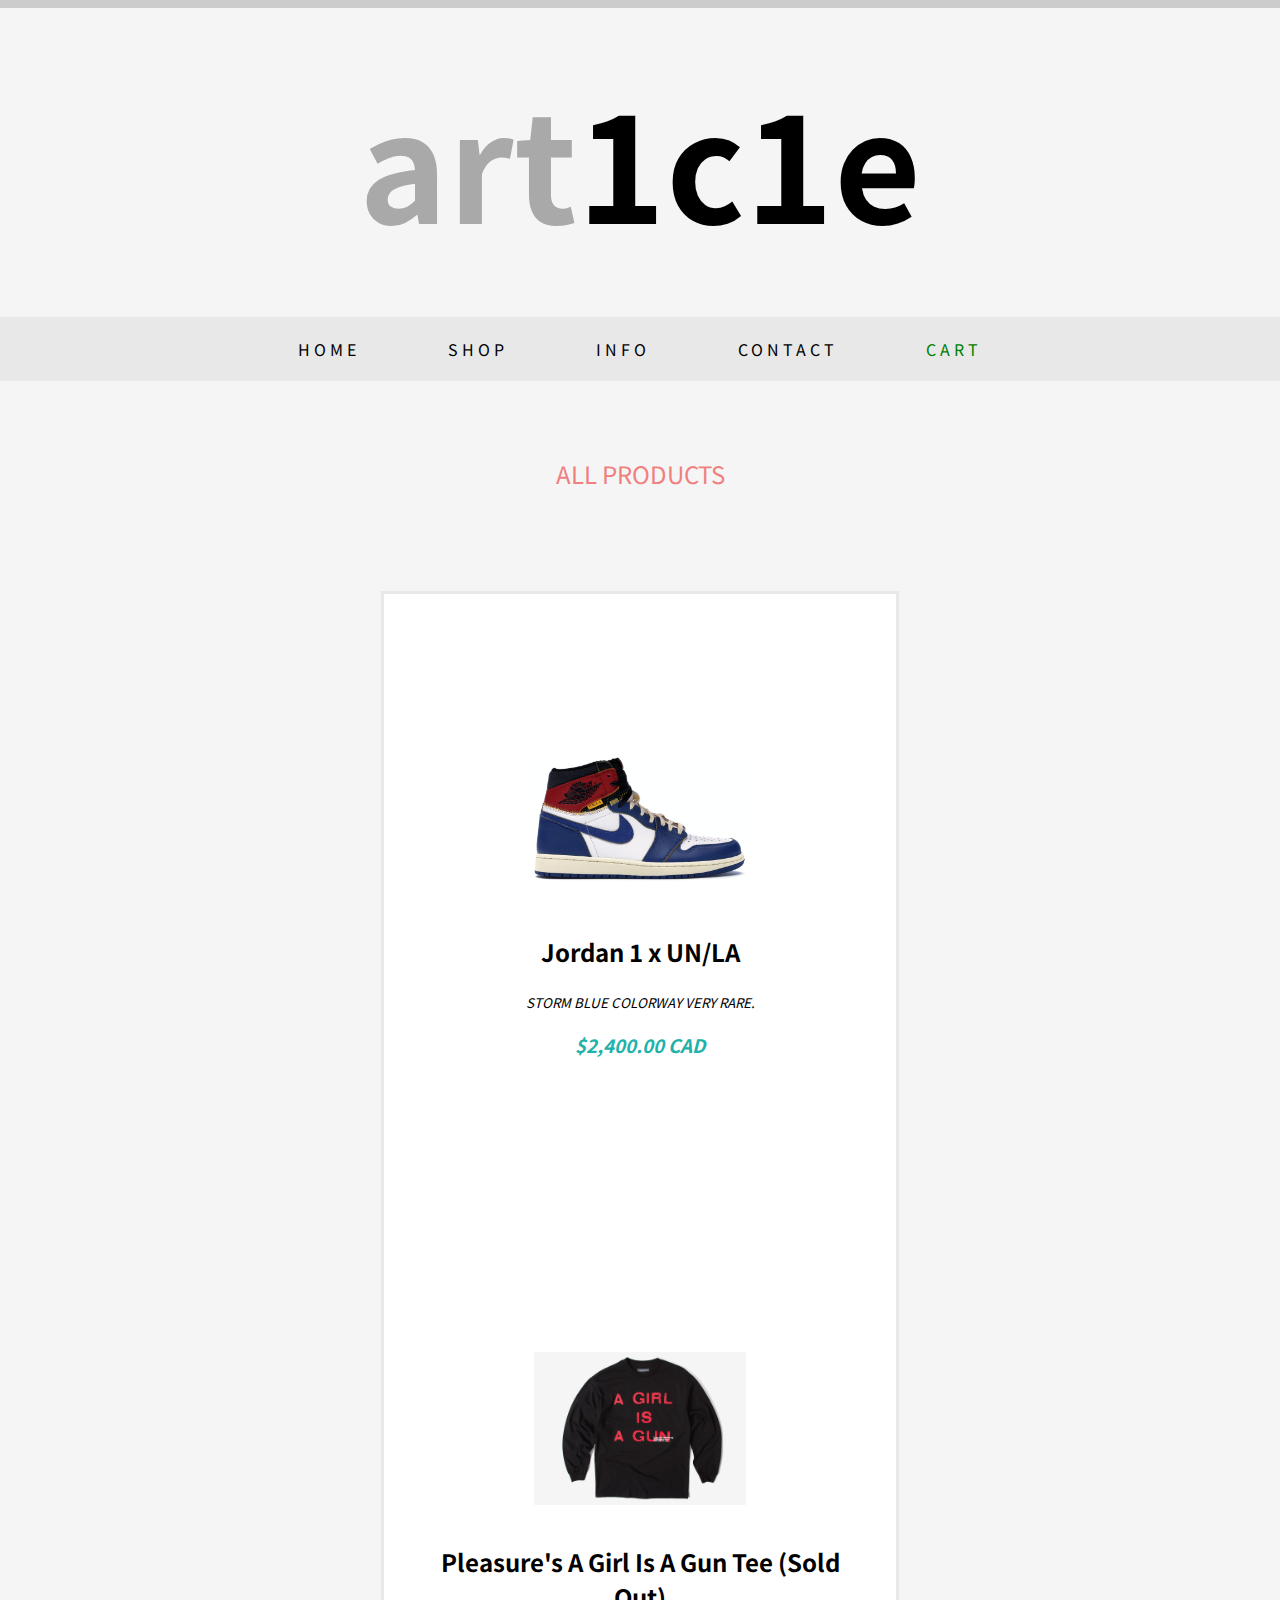
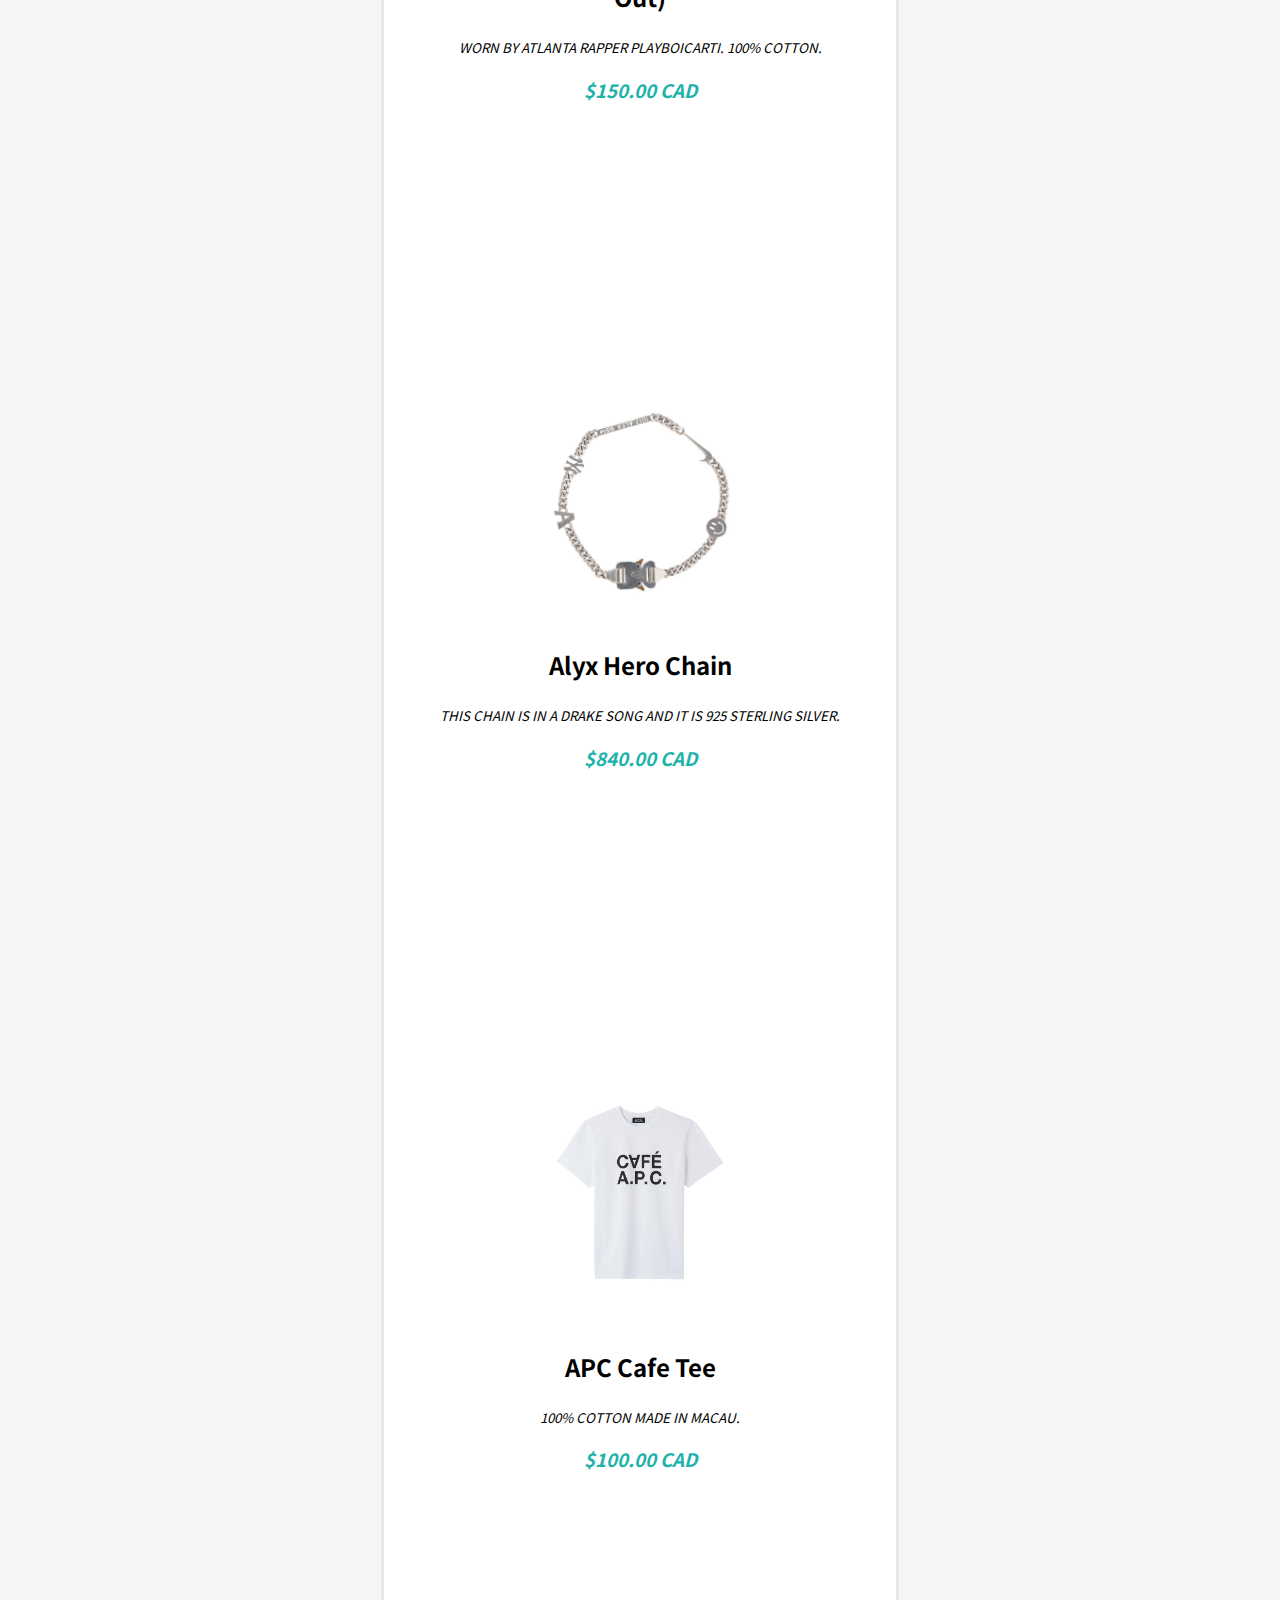
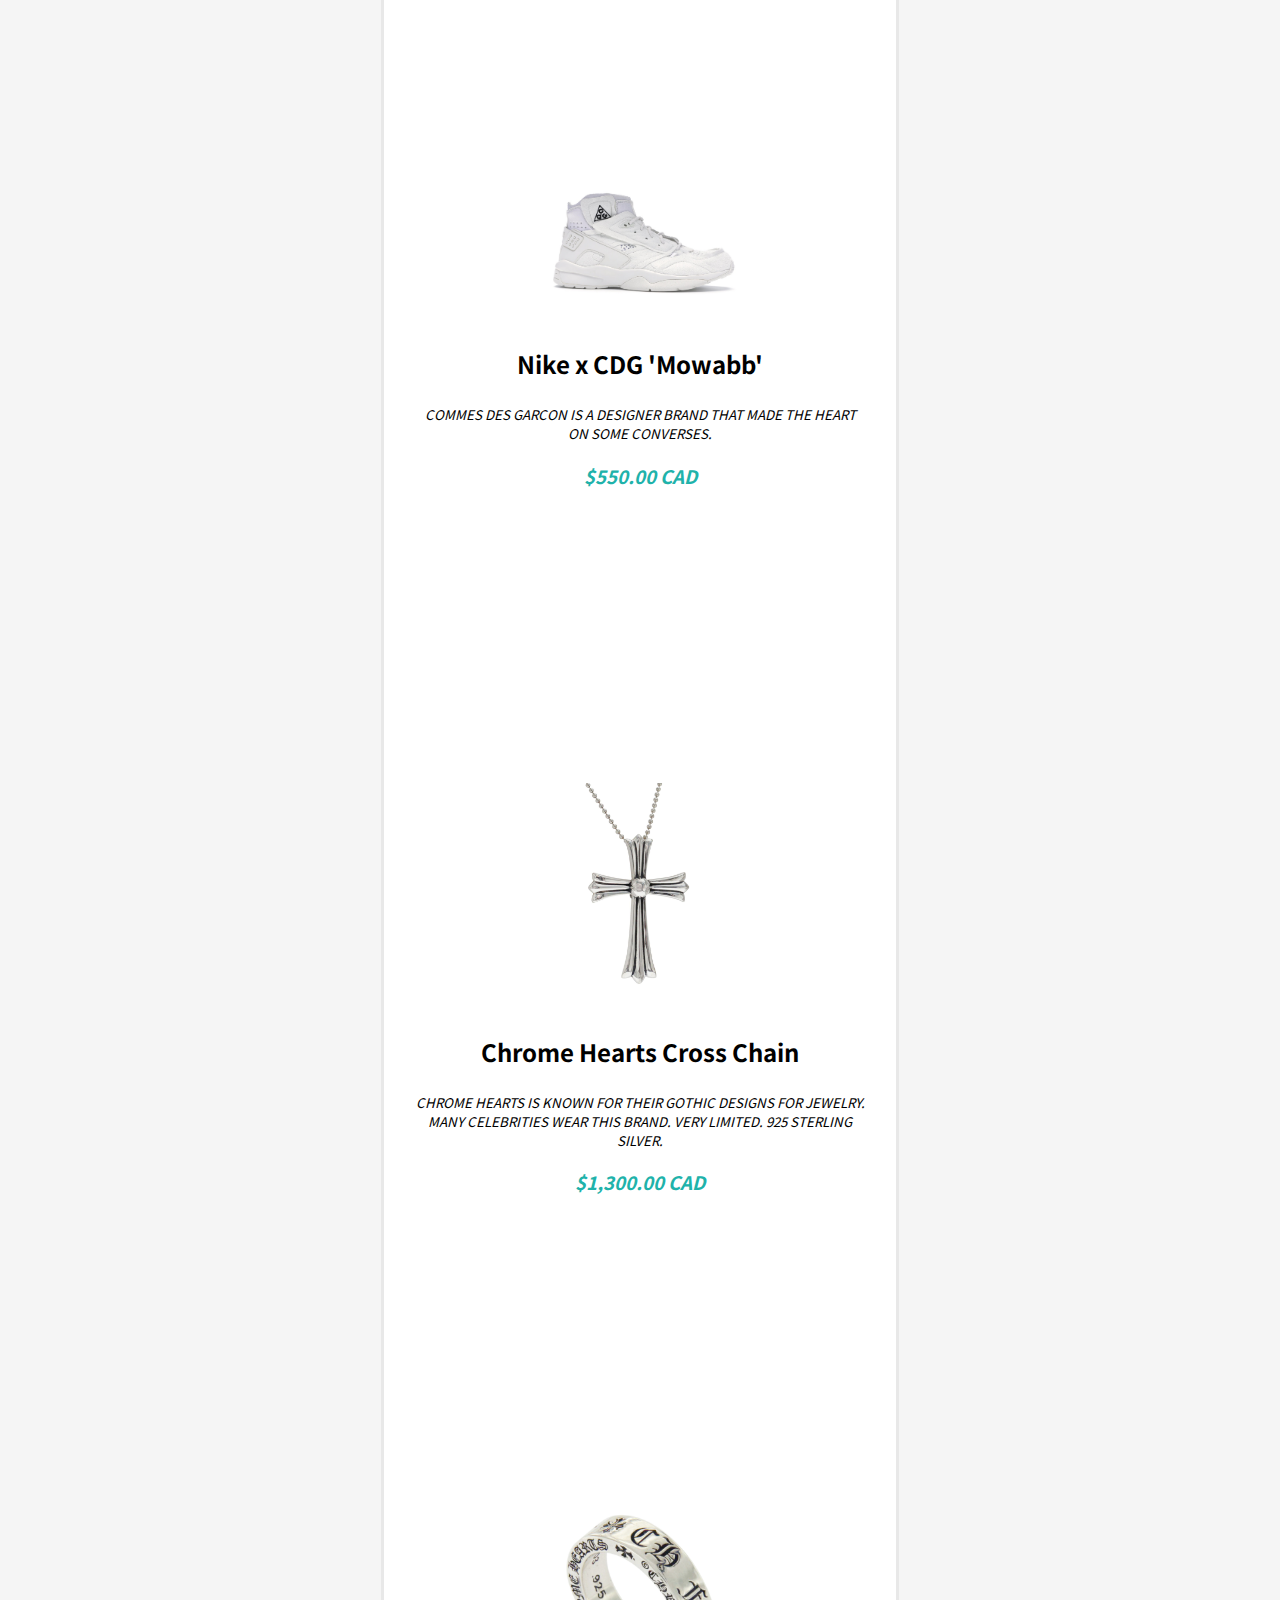
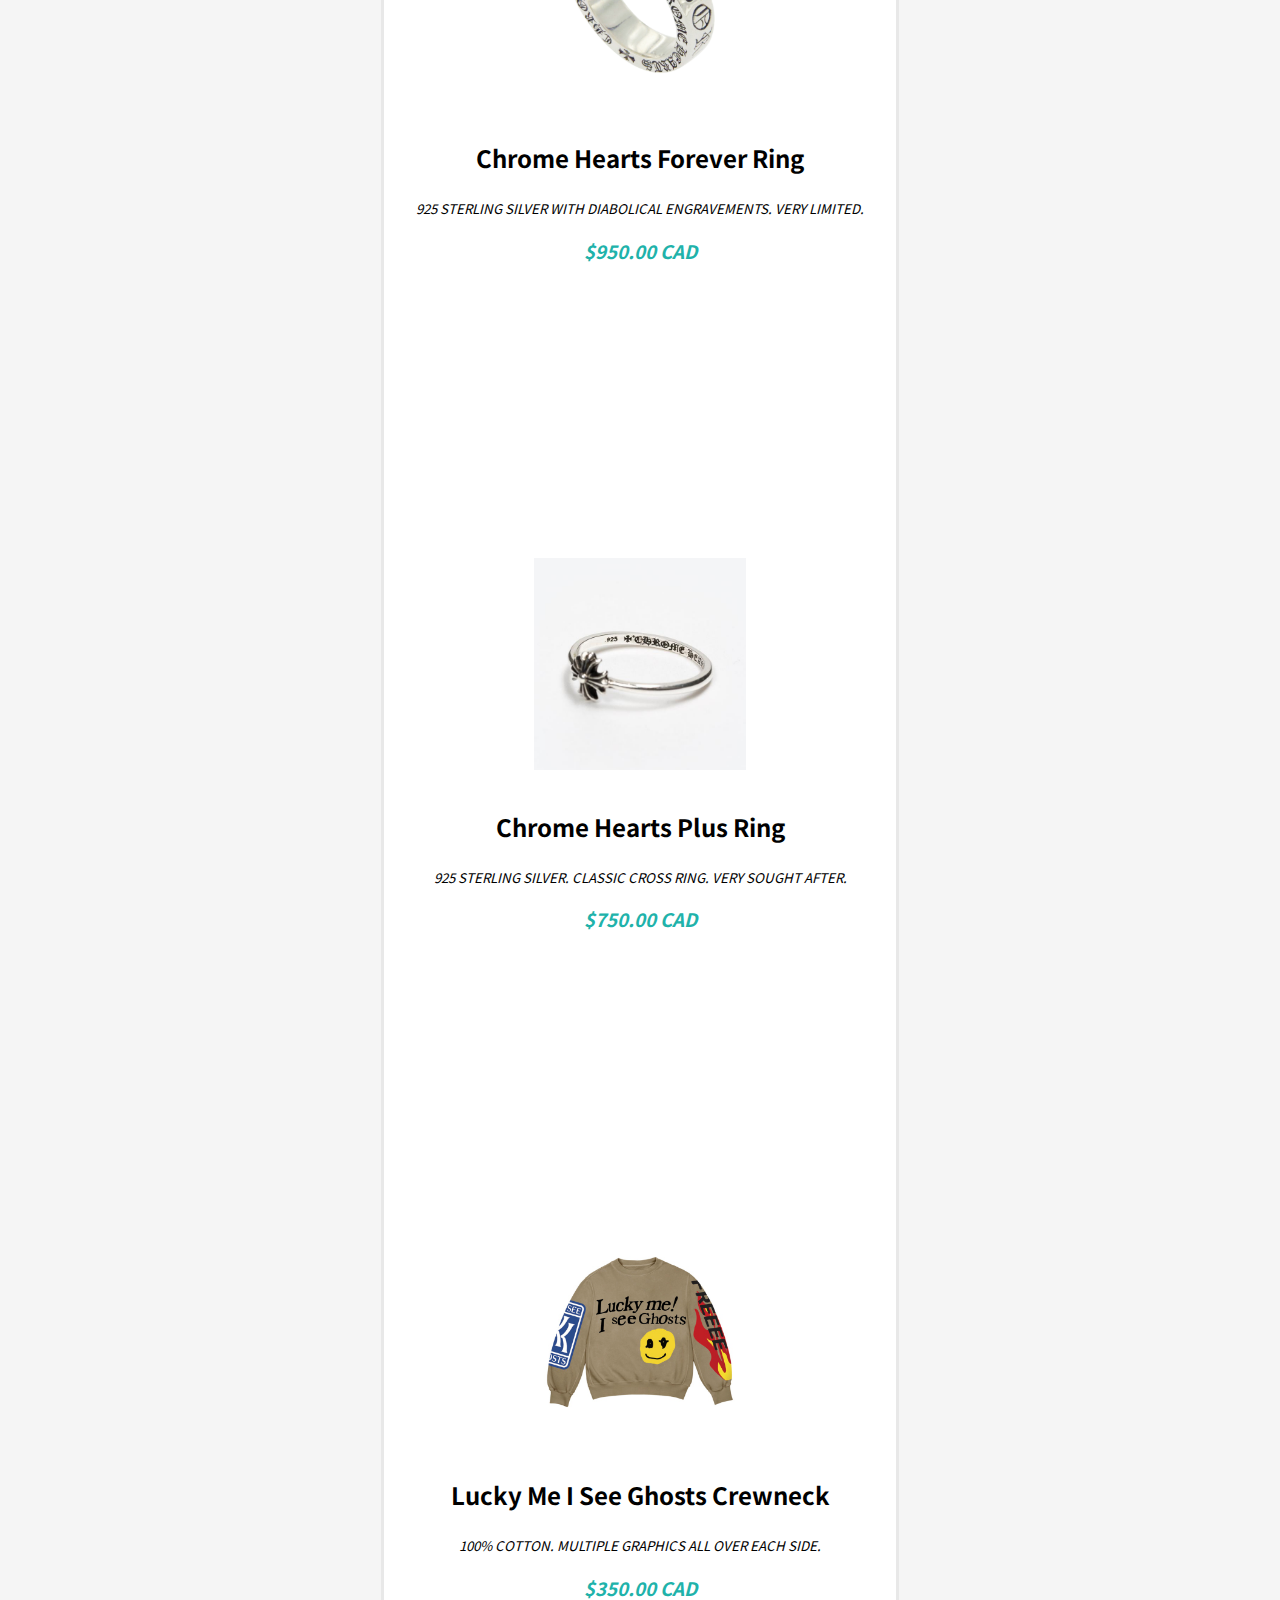
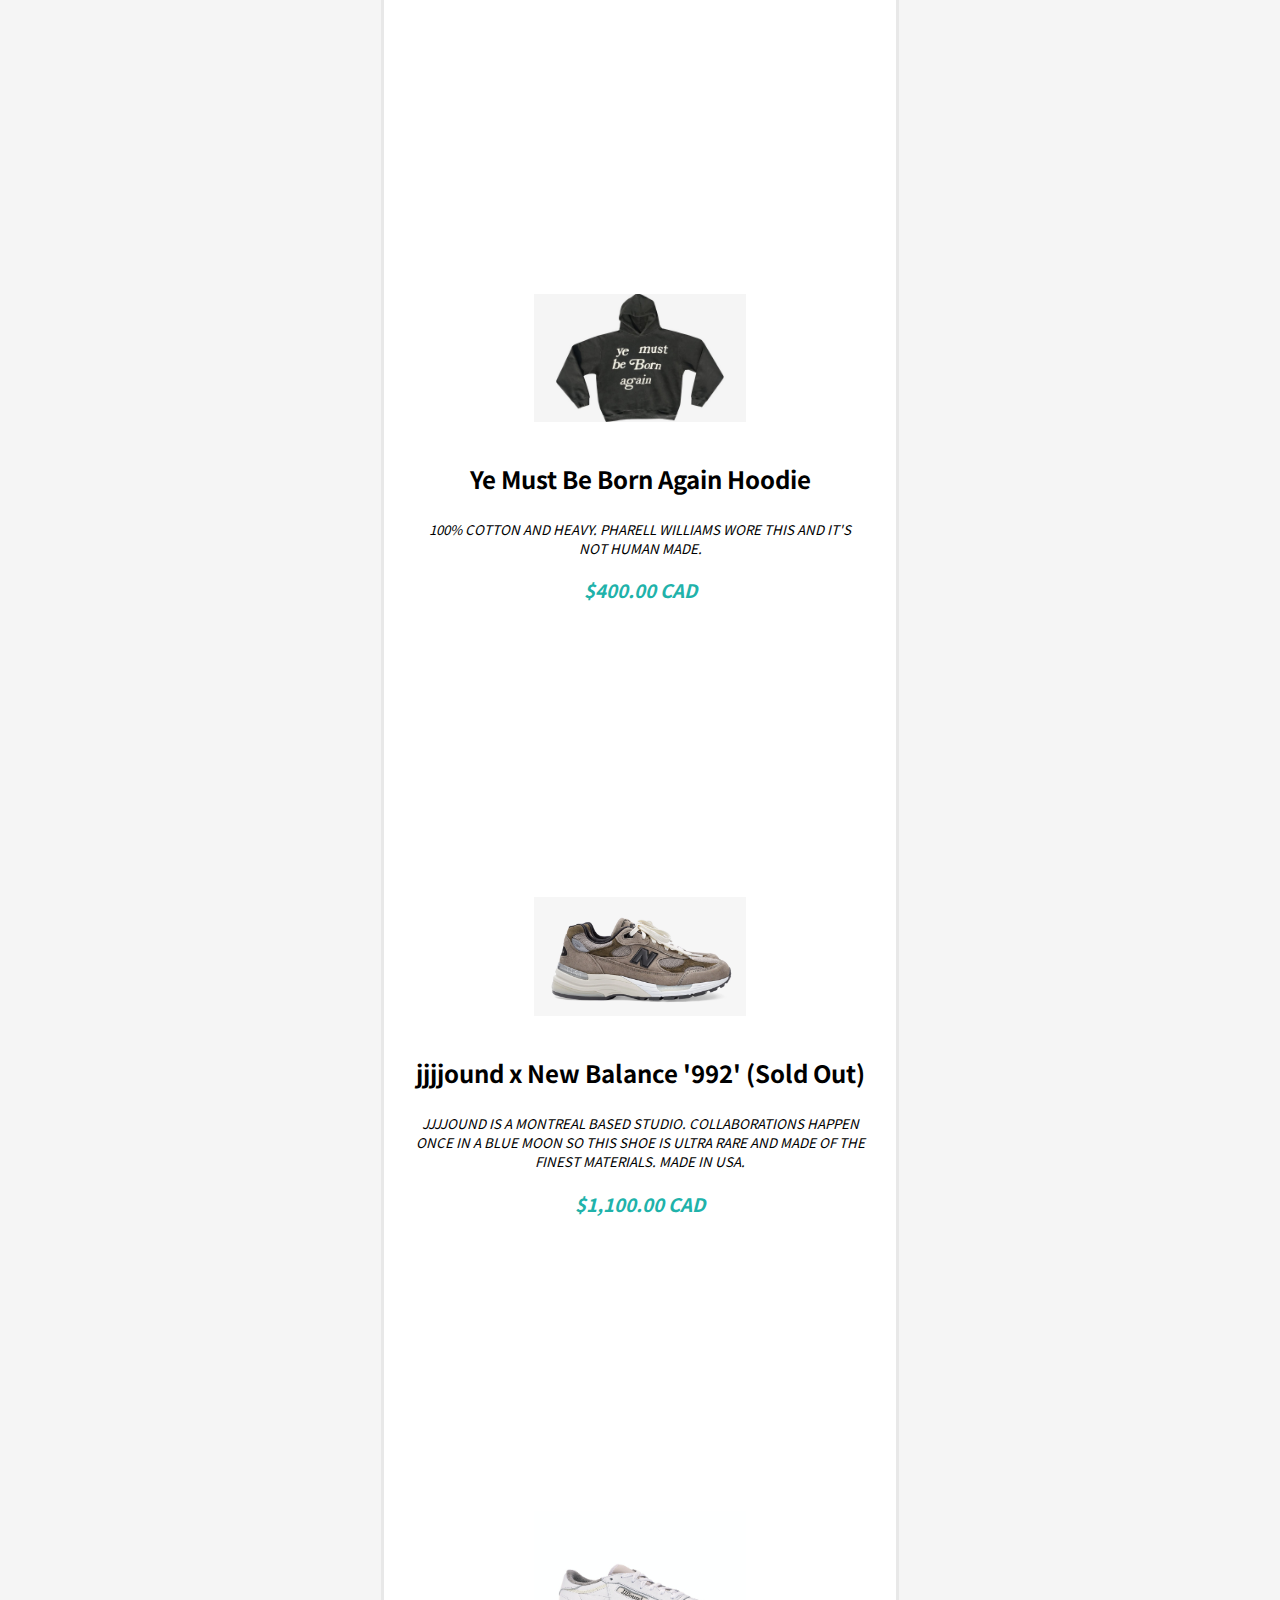
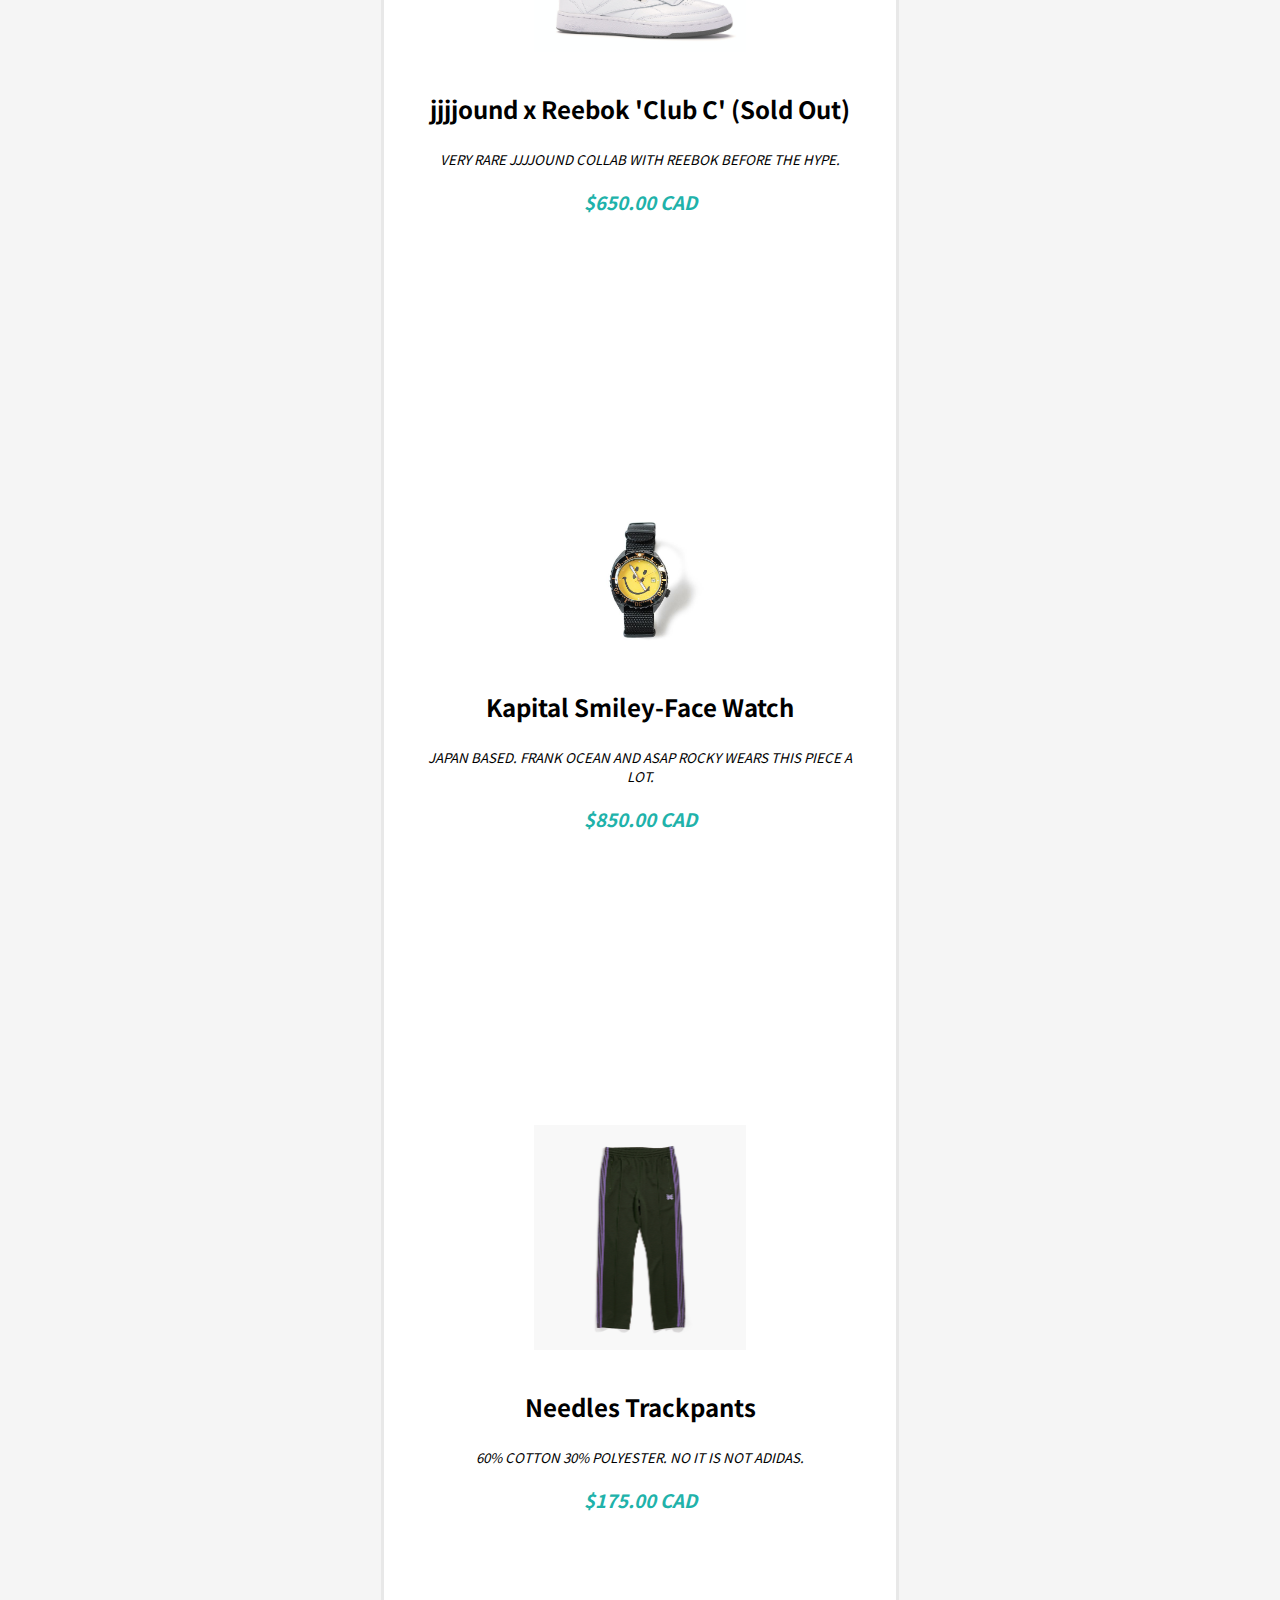
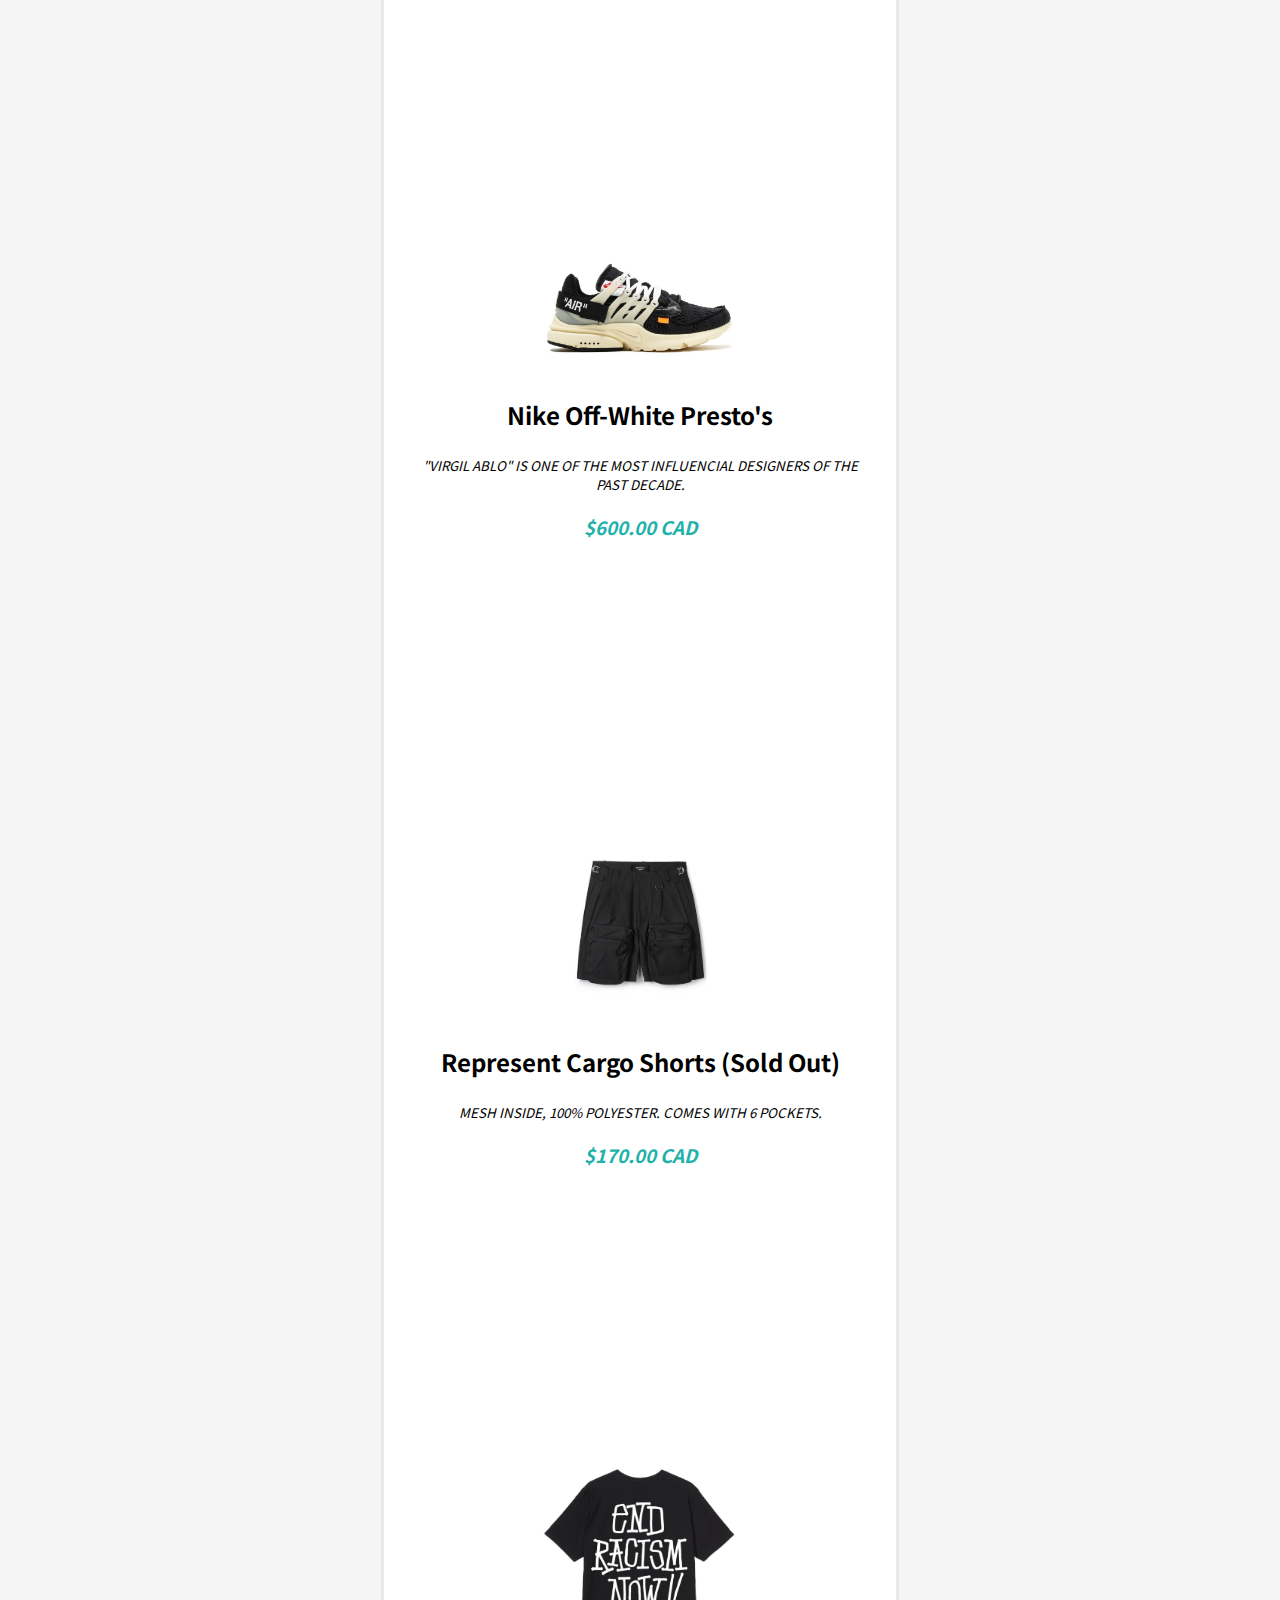
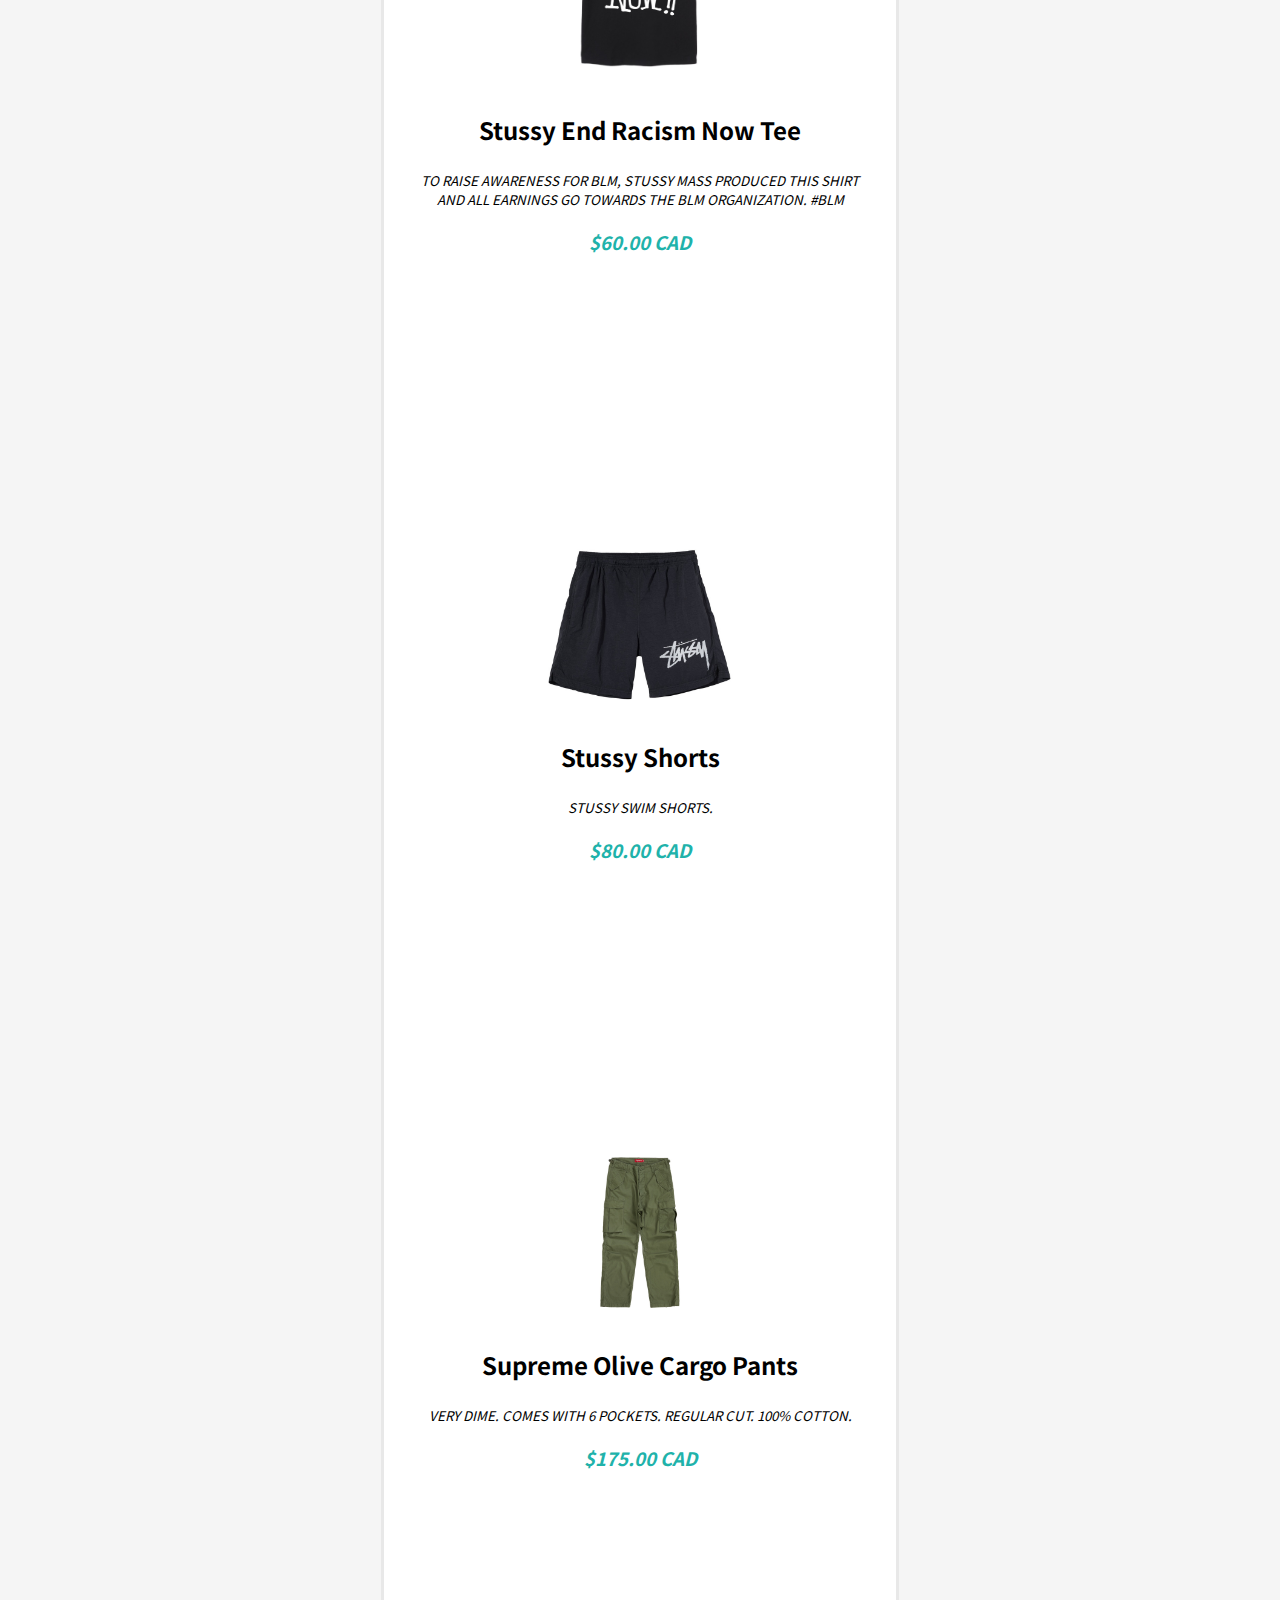
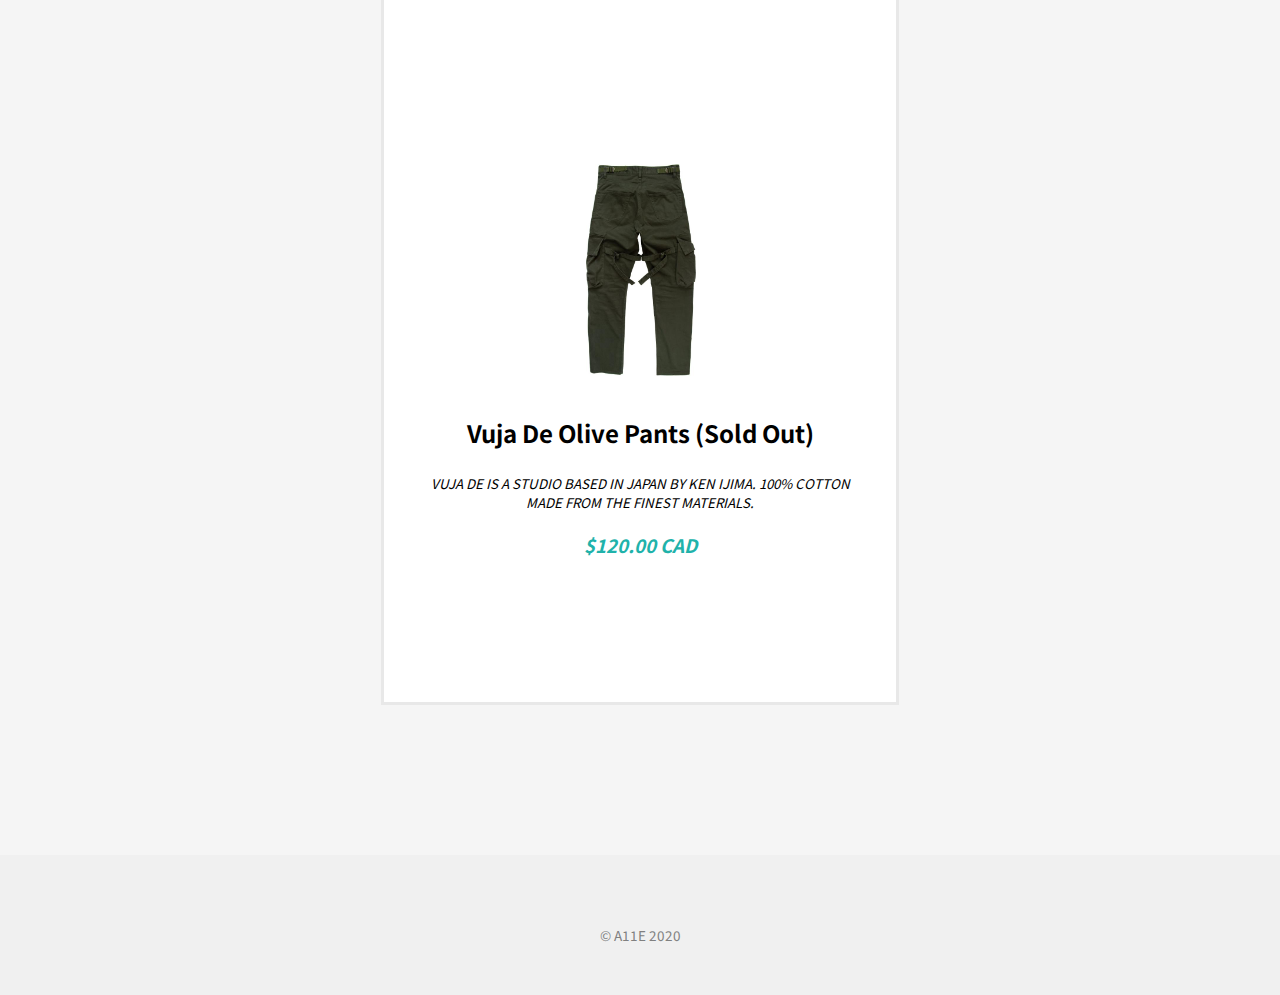
==== index.html @ 8775461d "Add files via upload" ====
<!DOCTYPE html>
<html>

<head>
  <meta charset="utf-8" />
  <link rel="stylesheet" href="css/style.css">
  <!-- custom font -->
  <script src="scripts/script.js"></script>
  <link href="https://fonts.googleapis.com/css2?family=Noto+Sans+JP:wght@300;400;700&display=swap" rel="stylesheet">
  <title>HOME</title>
</head>

<body>


  <div class="top-container">

    <a href="index.html">
      <h1><span style="color: darkgrey;">art</span>1c1e</h1>
    </a>
  </div>

  <div class="progress-container">
    <div class="progress-bar" id="myBar"></div>
  </div>
  </div>

  <nav class="navigation-bar">

    <a class="#main" href="index.html">HOME</a>
    <a href="#shop">SHOP</a>
    <a href="info.html">INFO</a>
    <a href="#contact">CONTACT</a>
    <a style="color: green;" href="#cart">CART</a>
  </nav>

  <div>
    <h2 style="color: lightcoral; padding-top: 75px; font-size: x-large;">ALL PRODUCTS</h2>
  </div>

  <div class="middle-container">
    <div class="middle-container-images">
      <img src="images/jordan1ula.jpg" alt="jordan1ula" style="width: 100%;">
    </div>
    <div class="paragraphs">
      <p style="font-weight: bolder;">Jordan 1 x UN/LA</p>
      <p style="font-style: italic; font-size: smaller;">STORM BLUE COLORWAY VERY RARE.</p>
      <h3>$2,400.00 CAD</h3>
    </div>

    <div class="middle-container-images">
      <img class="pleasures-img" src="images/agirlisagun.jpg" alt="pleasures" style="width: 100%;">
    </div>
    <div class="paragraphs">
      <p style="font-weight: bolder;">Pleasure's A Girl Is A Gun Tee (Sold Out)</p>
      <p style="font-style: italic; font-size: smaller;">WORN BY ATLANTA RAPPER PLAYBOICARTI. 100% COTTON.</p>
      <h3>$150.00 CAD</h3>
    </div>

    <div class="middle-container-images">
      <img src="images/alyxherochain.jpg" alt="alyx" style="width: 100%;">
    </div>
    <div class="paragraphs">
      <p style="font-weight: bolder;">Alyx Hero Chain</p>
      <p style="font-style: italic; font-size: smaller;">THIS CHAIN IS IN A DRAKE SONG AND IT IS 925 STERLING SILVER.
      </p>
      <h3>$840.00 CAD</h3>
    </div>

    <div class="middle-container-images">
      <img src="images/apc.jpg" alt="apc" style="width: 100%;">
    </div>
    <div class="paragraphs">
      <p style="font-weight: bolder;">APC Cafe Tee</p>
      <p style="font-style: italic; font-size: smaller;">100% COTTON MADE IN MACAU.</p>
      <h3>$100.00 CAD</h3>
    </div>

    <div class="middle-container-images">
      <img src="images/cdgmowabb.jpg" alt="cdgmowabb" style="width: 100%;">
    </div>
    <div class="paragraphs">
      <p style="font-weight: bolder;">Nike x CDG 'Mowabb'</p>
      <p style="font-style: italic; font-size: smaller;">COMMES DES GARCON IS A DESIGNER BRAND THAT MADE THE HEART ON
        SOME CONVERSES.</p>
      <h3>$550.00 CAD</h3>
    </div>

    <div class="middle-container-images">
      <img src="images/chcrossnecklace.jpg" alt="chcrossnecklace" style="width: 100%;">
    </div>
    <div class="paragraphs">
      <p style="font-weight: bolder;">Chrome Hearts Cross Chain</p>
      <p style="font-style: italic; font-size: smaller;">CHROME HEARTS IS KNOWN FOR THEIR GOTHIC DESIGNS FOR JEWELRY.
        MANY CELEBRITIES WEAR THIS BRAND. VERY LIMITED. 925 STERLING SILVER.</p>
      <h3>$1,300.00 CAD</h3>
    </div>

    <div class="middle-container-images">
      <img src="images/chforeverring.jfif" alt="chforeverring" style="width: 100%;">
    </div>
    <div class="paragraphs">
      <p style="font-weight: bolder;">Chrome Hearts Forever Ring</p>
      <p style="font-style: italic; font-size: smaller;">925 STERLING SILVER WITH DIABOLICAL ENGRAVEMENTS. VERY LIMITED.
      </p>
      <h3>$950.00 CAD</h3>
    </div>

    <div class="middle-container-images">
      <img src="images/chplusring.jpg" alt="chplusring" style="width: 100%;">
    </div>
    <div class="paragraphs">
      <p style="font-weight: bolder;">Chrome Hearts Plus Ring</p>
      <p style="font-style: italic; font-size: smaller;">925 STERLING SILVER. CLASSIC CROSS RING. VERY SOUGHT AFTER.</p>
      <h3>$750.00 CAD</h3>
    </div>

    <div class="middle-container-images">
      <img src="images/crewneck.jpg" alt="crewneck" style="width: 100%;">
    </div>
    <div class="paragraphs">
      <p style="font-weight: bolder;">Lucky Me I See Ghosts Crewneck</p>
      <p style="font-style: italic; font-size: smaller;">100% COTTON. MULTIPLE GRAPHICS ALL OVER EACH SIDE.</p>
      <h3>$350.00 CAD</h3>
    </div>

    <div class="middle-container-images">
      <img src="images/hoodie.jpg" alt="hoodie" style="width: 100%;">
    </div>
    <div class="paragraphs">
      <p style="font-weight: bolder;">Ye Must Be Born Again Hoodie</p>
      <p style="font-style: italic; font-size: smaller;">100% COTTON AND HEAVY. PHARELL WILLIAMS WORE THIS AND IT'S NOT
        HUMAN MADE.</p>
      <h3>$400.00 CAD</h3>
    </div>

    <div class="middle-container-images">
      <img src="images/jjjjoundnb.jpg" alt="jjjjoundnb" style="width: 100%;">
    </div>
    <div class="paragraphs">
      <p style="font-weight: bolder;">jjjjound x New Balance '992' (Sold Out)</p>
      <p style="font-style: italic; font-size: smaller;">JJJJOUND IS A MONTREAL BASED STUDIO. COLLABORATIONS HAPPEN ONCE
        IN A BLUE MOON SO THIS SHOE IS ULTRA RARE AND MADE OF THE FINEST MATERIALS. MADE IN USA.</p>
      <h3>$1,100.00 CAD</h3>
    </div>

    <div class="middle-container-images">
      <img src="images/jjjjoundreebok.jpg" alt="jjjjoundreebok" style="width: 100%;">
    </div>
    <div class="paragraphs">
      <p style="font-weight: bolder;">jjjjound x Reebok 'Club C' (Sold Out)</p>
      <p style="font-style: italic; font-size: smaller;">VERY RARE JJJJOUND COLLAB WITH REEBOK BEFORE THE HYPE.</p>
      <h3>$650.00 CAD</h3>
    </div>

    <div class="middle-container-images">
      <img src="images/kapitalwatch.jpg" alt="kapital" style="width: 100%;">
    </div>
    <div class="paragraphs">
      <p style="font-weight: bolder;">Kapital Smiley-Face Watch</p>
      <p style="font-style: italic; font-size: smaller;">JAPAN BASED. FRANK OCEAN AND ASAP ROCKY WEARS THIS PIECE A LOT.
      </p>
      <h3>$850.00 CAD</h3>
    </div>

    <div class="middle-container-images">
      <img src="images/needlespants.jpg" alt="needles" style="width: 100%;">
    </div>
    <div class="paragraphs">
      <p style="font-weight: bolder;">Needles Trackpants</p>
      <p style="font-style: italic; font-size: smaller;">60% COTTON 30% POLYESTER. NO IT IS NOT ADIDAS.</p>
      <h3>$175.00 CAD</h3>
    </div>

    <div class="middle-container-images">
      <img src="images/offwhitepresto.jpg" alt="offwhite" style="width: 100%;">
    </div>
    <div class="paragraphs">
      <p style="font-weight: bolder;">Nike Off-White Presto's</p>
      <p style="font-style: italic; font-size: smaller;">"VIRGIL ABLO" IS ONE OF THE MOST INFLUENCIAL DESIGNERS OF THE
        PAST DECADE.</p>
      <h3>$600.00 CAD</h3>
    </div>

    <div class="middle-container-images">
      <img src="images/representcargoshorts.jpg" alt="represent" style="width: 100%;">
    </div>
    <div class="paragraphs">
      <p style="font-weight: bolder;">Represent Cargo Shorts (Sold Out)</p>
      <p style="font-style: italic; font-size: smaller;">MESH INSIDE, 100% POLYESTER. COMES WITH 6 POCKETS.</p>
      <h3>$170.00 CAD</h3>
    </div>

    <div class="middle-container-images">
      <img src="images/stussyshirt.jpg" alt="stussyshirt" style="width: 100%;">
    </div>
    <div class="paragraphs">
      <p style="font-weight: bolder;">Stussy End Racism Now Tee</p>
      <p style="font-style: italic; font-size: smaller;">TO RAISE AWARENESS FOR BLM, STUSSY MASS PRODUCED THIS SHIRT AND
        ALL EARNINGS GO TOWARDS THE BLM ORGANIZATION. #BLM</p>
      <h3>$60.00 CAD</h3>
    </div>

    <div class="middle-container-images">
      <img src="images/stussyshorts.jpg" alt="stussyshorts" style="width: 100%;">
    </div>
    <div class="paragraphs">
      <p style="font-weight: bolder;">Stussy Shorts</p>
      <p style="font-style: italic; font-size: smaller;">STUSSY SWIM SHORTS.</p>
      <h3>$80.00 CAD</h3>
    </div>

    <div class="middle-container-images">
      <img src="images/supremecargopants.jpg" alt="supreme" style="width: 100%;">
    </div>
    <div class="paragraphs">
      <p style="font-weight: bolder;">Supreme Olive Cargo Pants</p>
      <p style="font-style: italic; font-size: smaller;">VERY DIME. COMES WITH 6 POCKETS. REGULAR CUT. 100% COTTON.</p>
      <h3>$175.00 CAD</h3>
    </div>

    <div class="middle-container-images">
      <img src="images/vujadepants.jpg" alt="vujade" style="width: 100%;">
    </div>
    <div class="paragraphs">
      <p style="font-weight: bolder;">Vuja De Olive Pants (Sold Out)</p>
      <p style="font-style: italic; font-size: smaller;">VUJA DE IS A STUDIO BASED IN JAPAN BY KEN IJIMA. 100% COTTON
        MADE FROM THE FINEST MATERIALS.</p>
      <h3>$120.00 CAD</h3>
    </div>

  </div>

  <div class="footer-container">
    <h2>© A11E 2020</h2>
  </div>




  <!--
      Introduction
      ------------

      You are asked to create an online store in HTML, CSS, and JavaScript.
      Please implement a store with all of the following requirements.

      You may remove this comment and place all your HTML in this file.

      Requirements:

      1. Include a header across the top with your store's name, a logo,
      and use a different background colour, web font, etc. Your header should
      include info about what the store is, what it sells, etc.  Use some images
      to try and draw the user in. NOTE: place all your site's images in the
      `src/images/` directory.

      2. Below the header, a multi-column layout of items you can purchase in the
      store.  You must have at least 10 items in your store, and at least 2
      categories of items. For example, if you are selling clothing, you might
      have categories for Men, Women, and Children, and each category would have
      its own set of items.  Each item should include:
      
        - a picture of the item
        - the item's name or title
        - a complete description of the item
        - a category (i.e., each item must belong to one or more categories)
        - a price in Canadian Dollars
      
      Each item should be its own "card" (i.e., some kind of box around each item
      separating one from the next, with suitable whitespace between).

      3. A category menu or "sidebar" (left, right, or top depending on your design)
      showing the different categories of items in your store.  If a
      user clicks on one of the categories, use CSS and JavaScript to hide all
      other items in the store (i.e., only show items for the chosen category).
      Make sure you include a way to return to seeing all categories, and make it
      obvious to the user that they are only seeing a partial list of items when
      you filter by category (i.e., use CSS and HTML to change things somehow).

      4. Below the store items, a footer with the name of the store, any relevant
      links you need to give users.  Include links and icons to any social media
      for your store (Facebook, Twitter, etc). NOTE: you don't have to create such
      accounts, but you can provide links to imaginary accounts.

      5. Use at least two different Web Fonts for your store.  The titles should
      be different from any regular text.  Use a free font service like
      https://fonts.google.com/ or any other that you choose.  You can also
      experiment with different font sizes and colours to draw attention toward
      or away from various parts of your design.

      6. Pick a colour theme using a tool like https://colorhunt.co/ with at least
      3 colours (primary, secondary, accent), and use them throughout your site
      for backgrounds, borders, fonts. Your store page needs to look attractive
      and marks will be given for good a good looking site.  No one will buy from
      a store that looks like its owners aren't professional or don't care about
      details.  Also make sure that the colour contrast in your site is suitable
      for everyone to read.

      7. Use modern CSS to help you achieve your layout.  For example, Flexbox
      and CSS Grid can help you create professional looking layouts.  Here
      are some guides to get you started:

       - https://developer.mozilla.org/en-US/docs/Web/CSS/CSS_Flexible_Box_Layout/Basic_Concepts_of_Flexbox
       - https://developer.mozilla.org/en-US/docs/Web/CSS/CSS_Grid_Layout/Basic_Concepts_of_Grid_Layout
       
      You are also welcome to use existing CSS libraries to help you with your layout,
      but you must also include your own styles (i.e., you can't use a library
      for everything in your design).

      8. Make sure you don't use copyrighted materials from other sites.  If you use
      icons, fonts, images, etc., make sure you are legally permitted to reuse them,
      and include references to indicate where you got them. Some resources to consider:

        - https://unsplash.com/ for images
        - https://fontawesome.com/ for icons
        - https://gallery.manypixels.co/ or https://undraw.co/illustrations for illustrations (SVG)

      9. Make sure you reduce the download size of images you include in your
      store.  Your images shouldn't be larger than 1M in size.  Users don't want to
      download 10s or 100s of megabytes of data, especially on mobile.  You can use an
      online tool like https://squoosh.app/ to help you reduce images.  You will
      lose marks if your images aren't optimized for the web.

      10. Make sure you have no JavaScript or other errors in your Dev Tools Console.
      Run your site, and test all aspects of it with the Console open, and fix
      any issues you encounter.

      11. Make sure your code is properly indented and commented, and that you've used
      good naming practices for variables, functions, ids, classes, etc.

      12. Have fun!  Build something you'd be proud to show future employers in
      interviews.  Take the time to properly design and implement a beautiful and
      functional storefront.  Maybe it will inspire you to start your own online business?
    -->
</body>

</html>
---- css/style.css ----
/* Add any CSS you need to this file. */
html {
  scroll-behavior: smooth;
}

@keyframes transitionIn { /* page loading animation. */ 
from {
  opacity: 0;
  transform:rotate(-10px)
  }

to {
  opacity: 1;
  transform:rotate(0);
  }

}

body {
  background-color: 	#F5F5F5;
}

.progress-container {
  position: fixed;
  top: 0;
  z-index: 1;
  width: 100%;
  width: 100%;
  height: 8px;
  background: #ccc;
}

.progress-bar {
  position: fixed;
  top: 0;
  z-index: 1;
  width: 100%;
  height: 8px;
  background: lightcoral;
  width: 0%;
}

p {
  font-family: 'Noto Sans JP', sans-serif; /* custom font */
  text-align: center;
  font-weight: normal;
  font-size: x-large;
}

body {
  margin: 0;
  font-family: 'Noto Sans JP', sans-serif; /* custom font */
  animation: transitionIn 2s;
  transition: 2s opacity;
}

a {
  text-decoration: none; 
  color: black;
}

a:visited {
  text-decoration: none;
  color: black;
}

h3 {
  font-style: italic;
  text-align: center;
  padding: 0px 0 50px;
  color: lightseagreen;

}

h2 {
  text-align: center;
  font-weight: normal;
  margin: 0;
  padding-top: 50px;

}

h1 {
  margin: 0;
  font-family: 'Noto Sans JP', sans-serif; /* custom font */
  font-size: 150px;
  text-align: center;
  font-weight: bolder;
  padding: 50px 0 50px;
  opacity: 1;
  transition: 0.3s;
}

h1:hover {
  opacity: 0.6;
  color: dimgray;
}

.navigation-bar {
  background-color: 		#E8E8E8;
  padding-top: 20px;
  padding-bottom: 20px;
  margin: 0;
  font-family: 'Noto Sans JP', sans-serif; /* custom font */
  text-align: center;
  letter-spacing: 4px;
  word-spacing: 80px;

}


.middle-container {
  border-style: solid;
  border-color: 	#E8E8E8;
  background-color: white;
  font-family: 'Noto Sans JP', sans-serif; /* custom font */
  width: 40%;
  height: auto;
  margin: 100px auto 150px auto;

}




.middle-container-images {
  margin: auto;
  padding-left: 150px;
  padding-right: 150px;
  padding-top: 150px;

}



.paragraphs {
  padding-bottom: 75px;
  padding-top: 10px;
  padding-left: 30px;
  padding-right: 30px;
}





.footer-container {
  background-color: #F0F0F0;
  color: grey;
  font-size: xx-small;
  font-weight: lighter;
  text-align: center;
  padding-top: 20px;
  padding-bottom: 50px;
  margin-top: 0;

}

/*INFO HTML*/

.info-container {
  padding-top: 100px;
  padding-bottom: 500px;
  font-size: smaller;
}
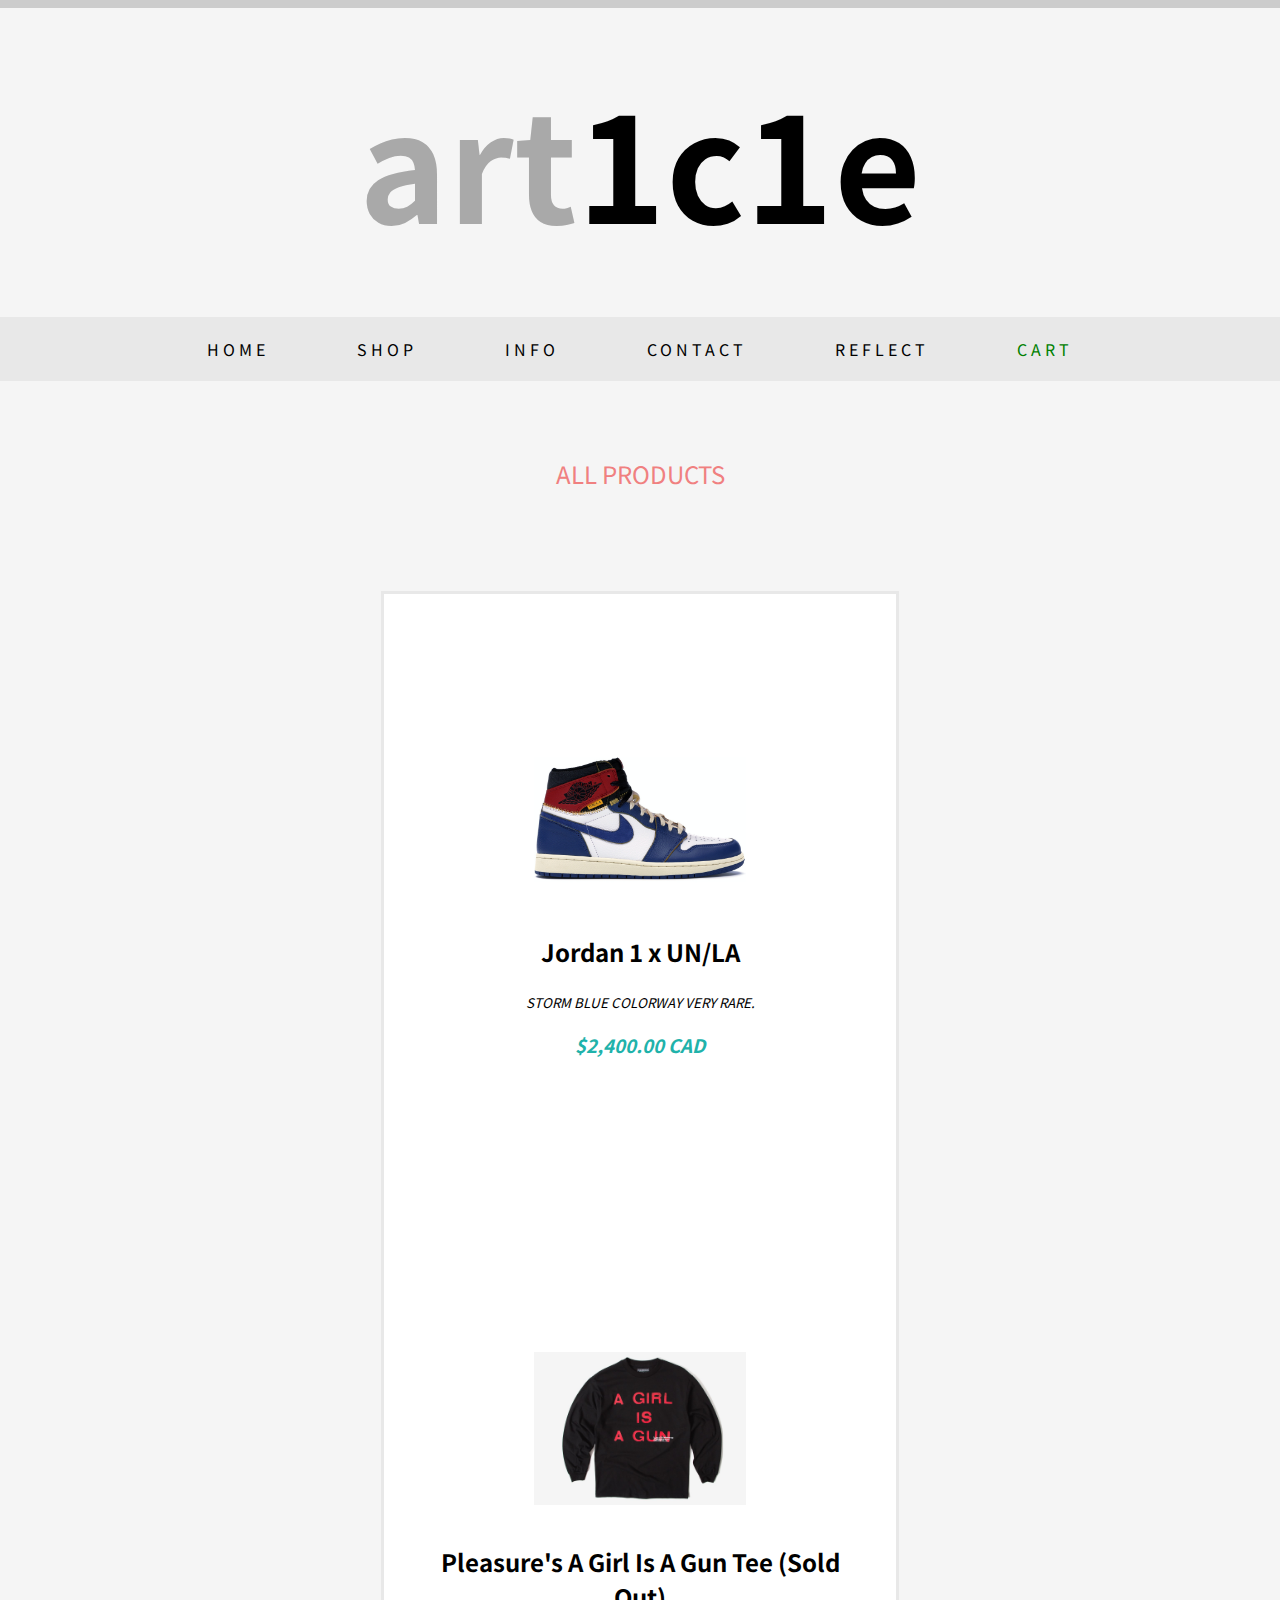
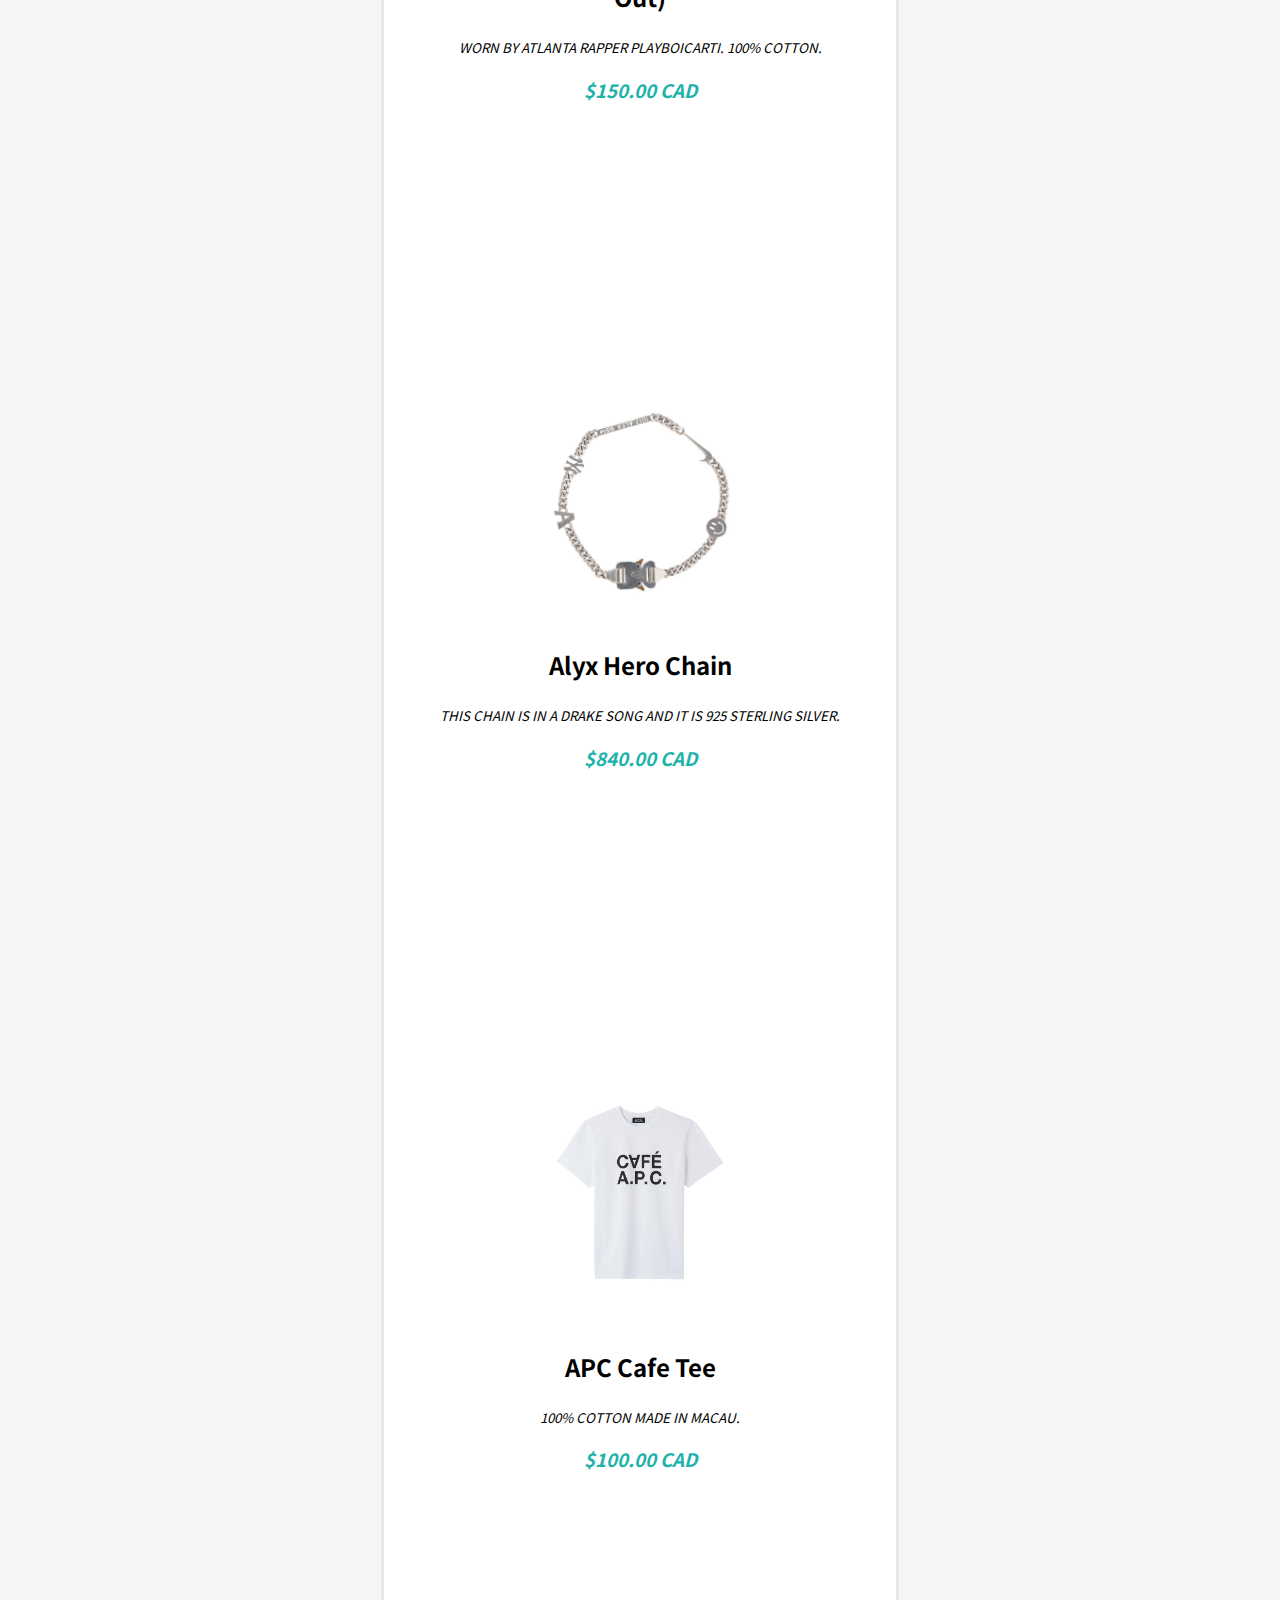
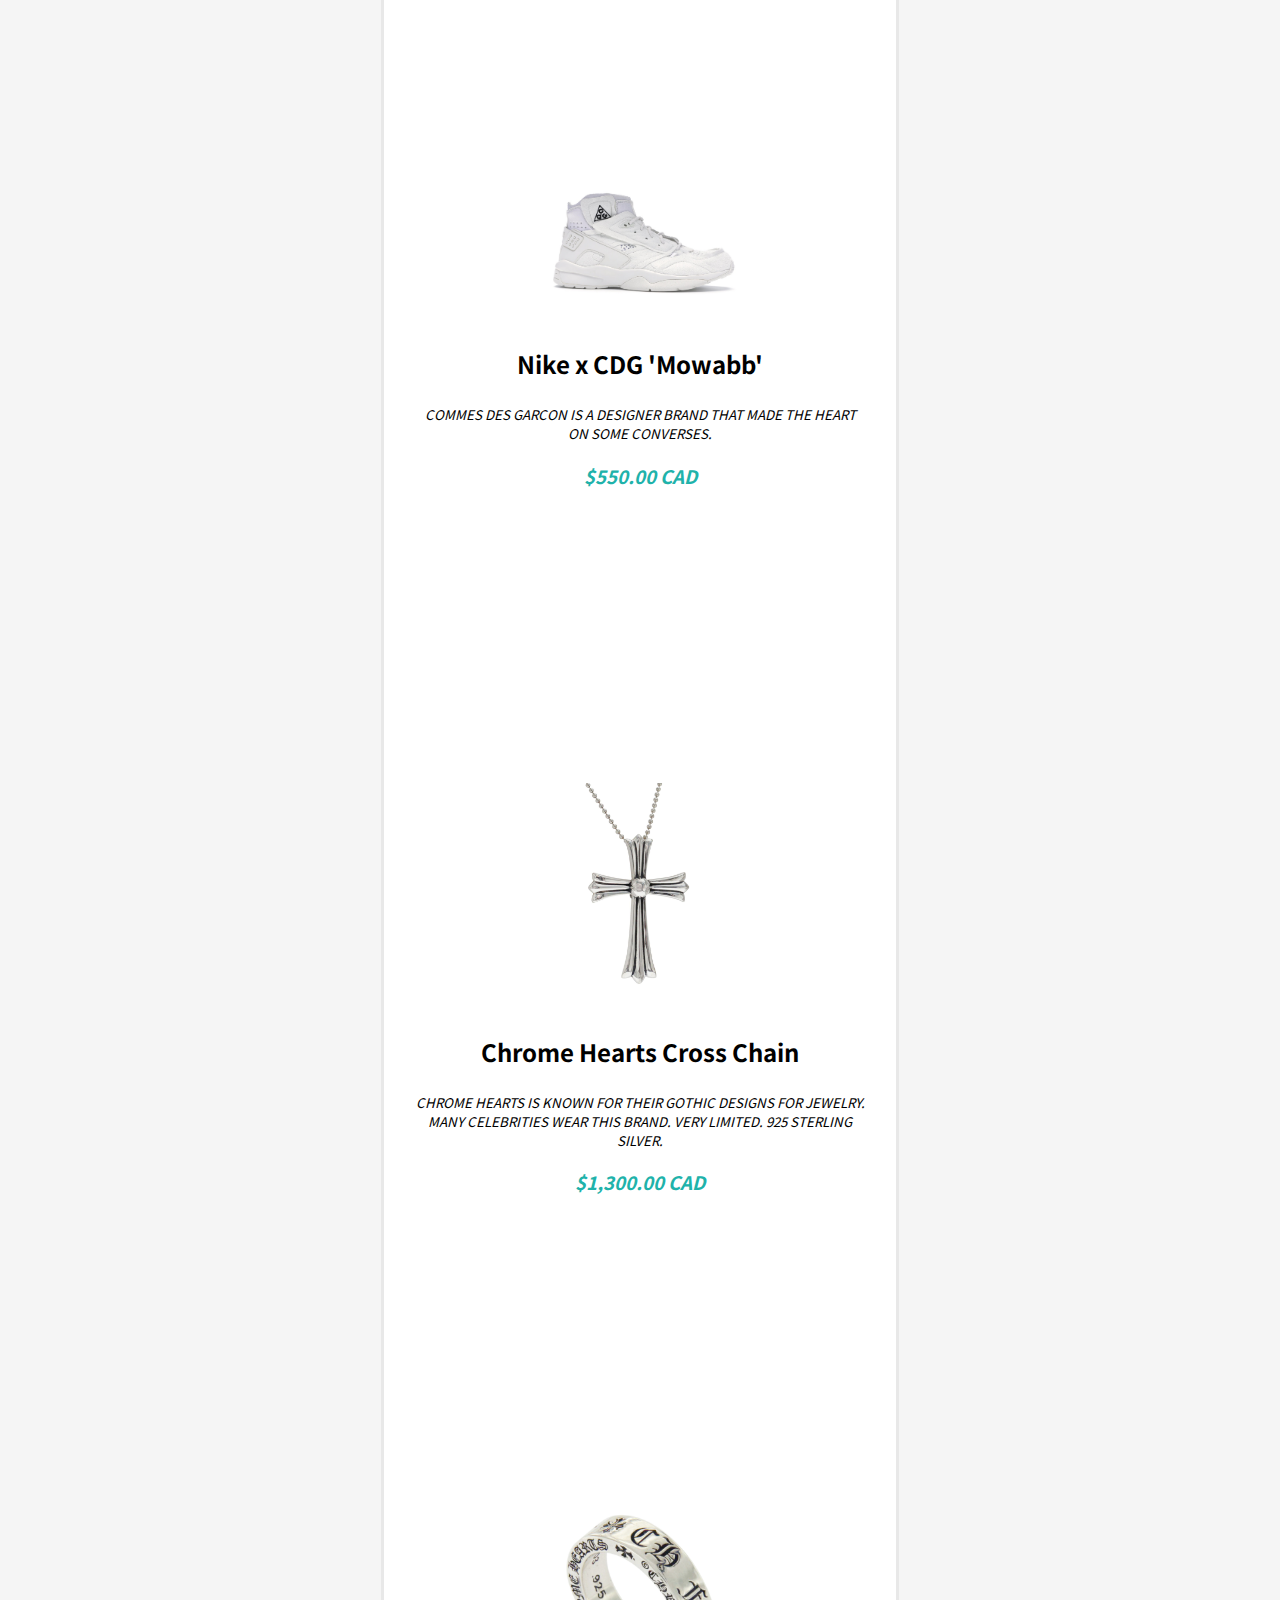
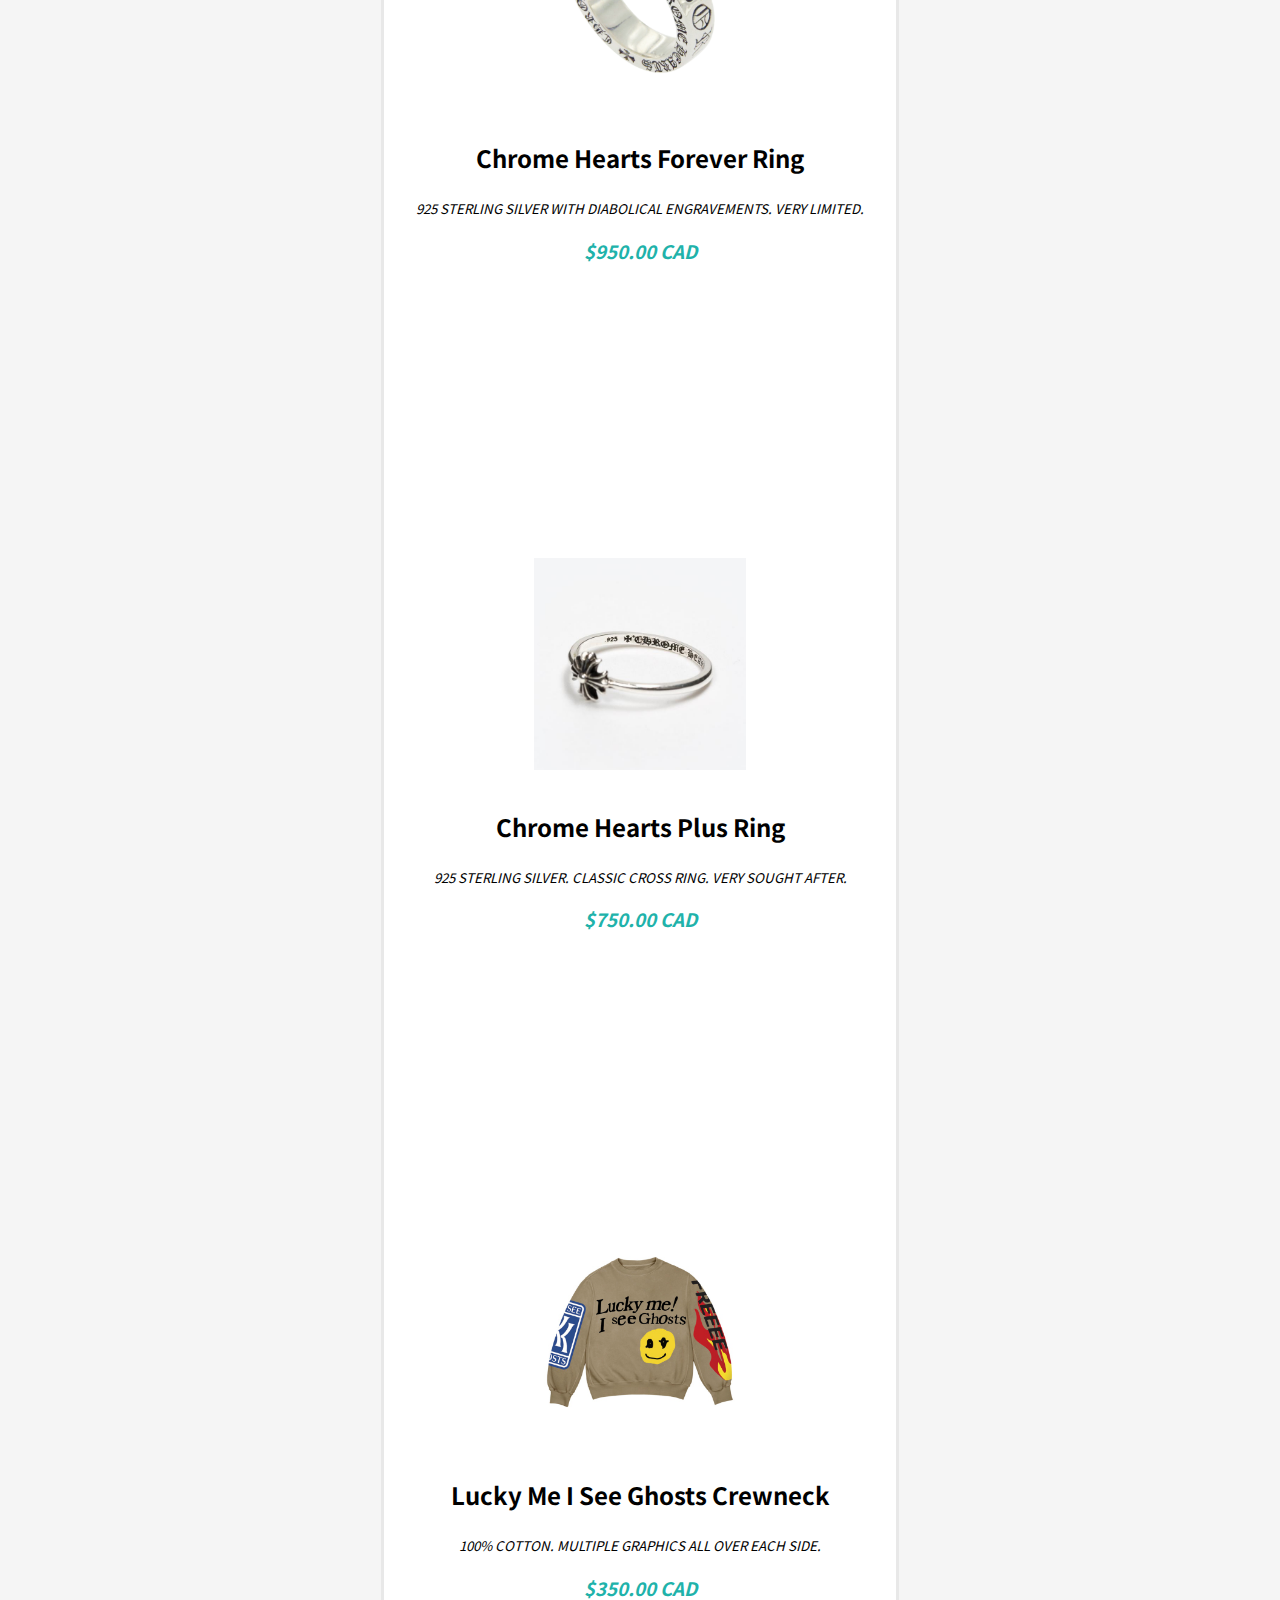
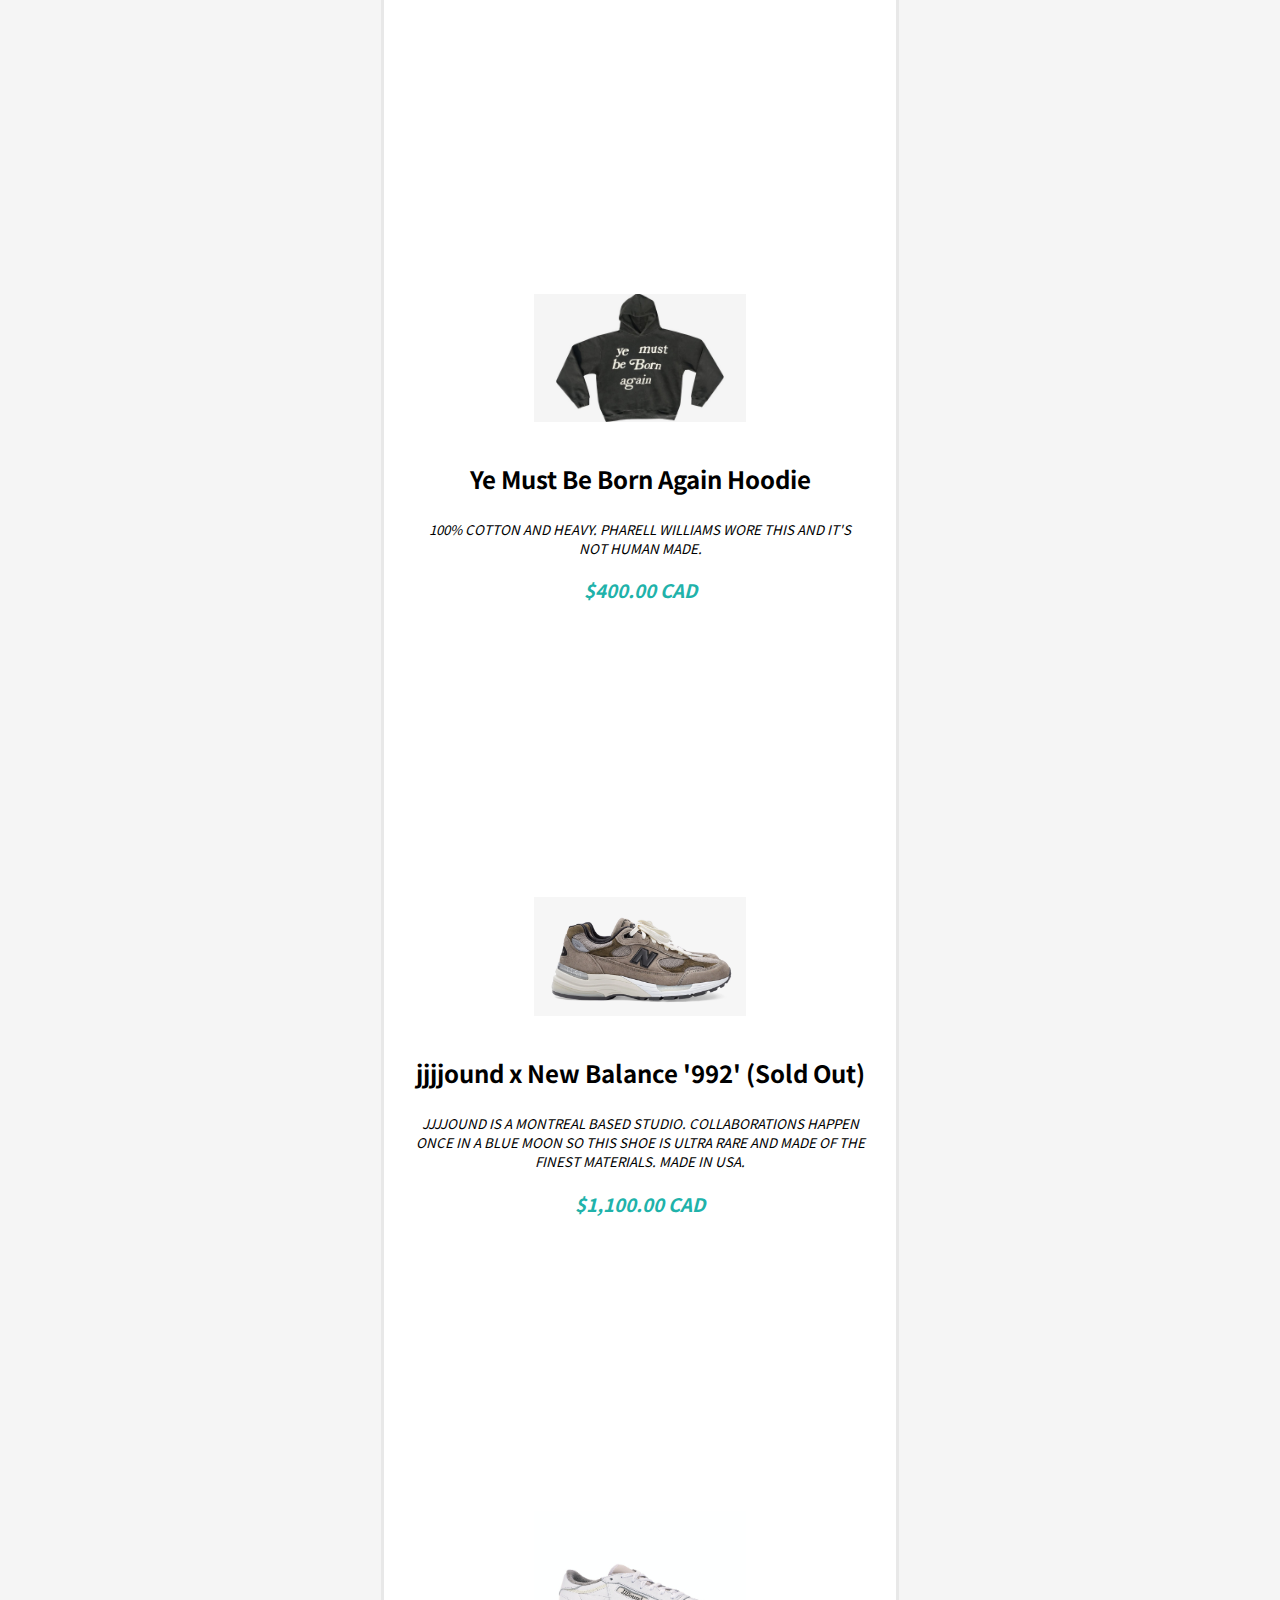
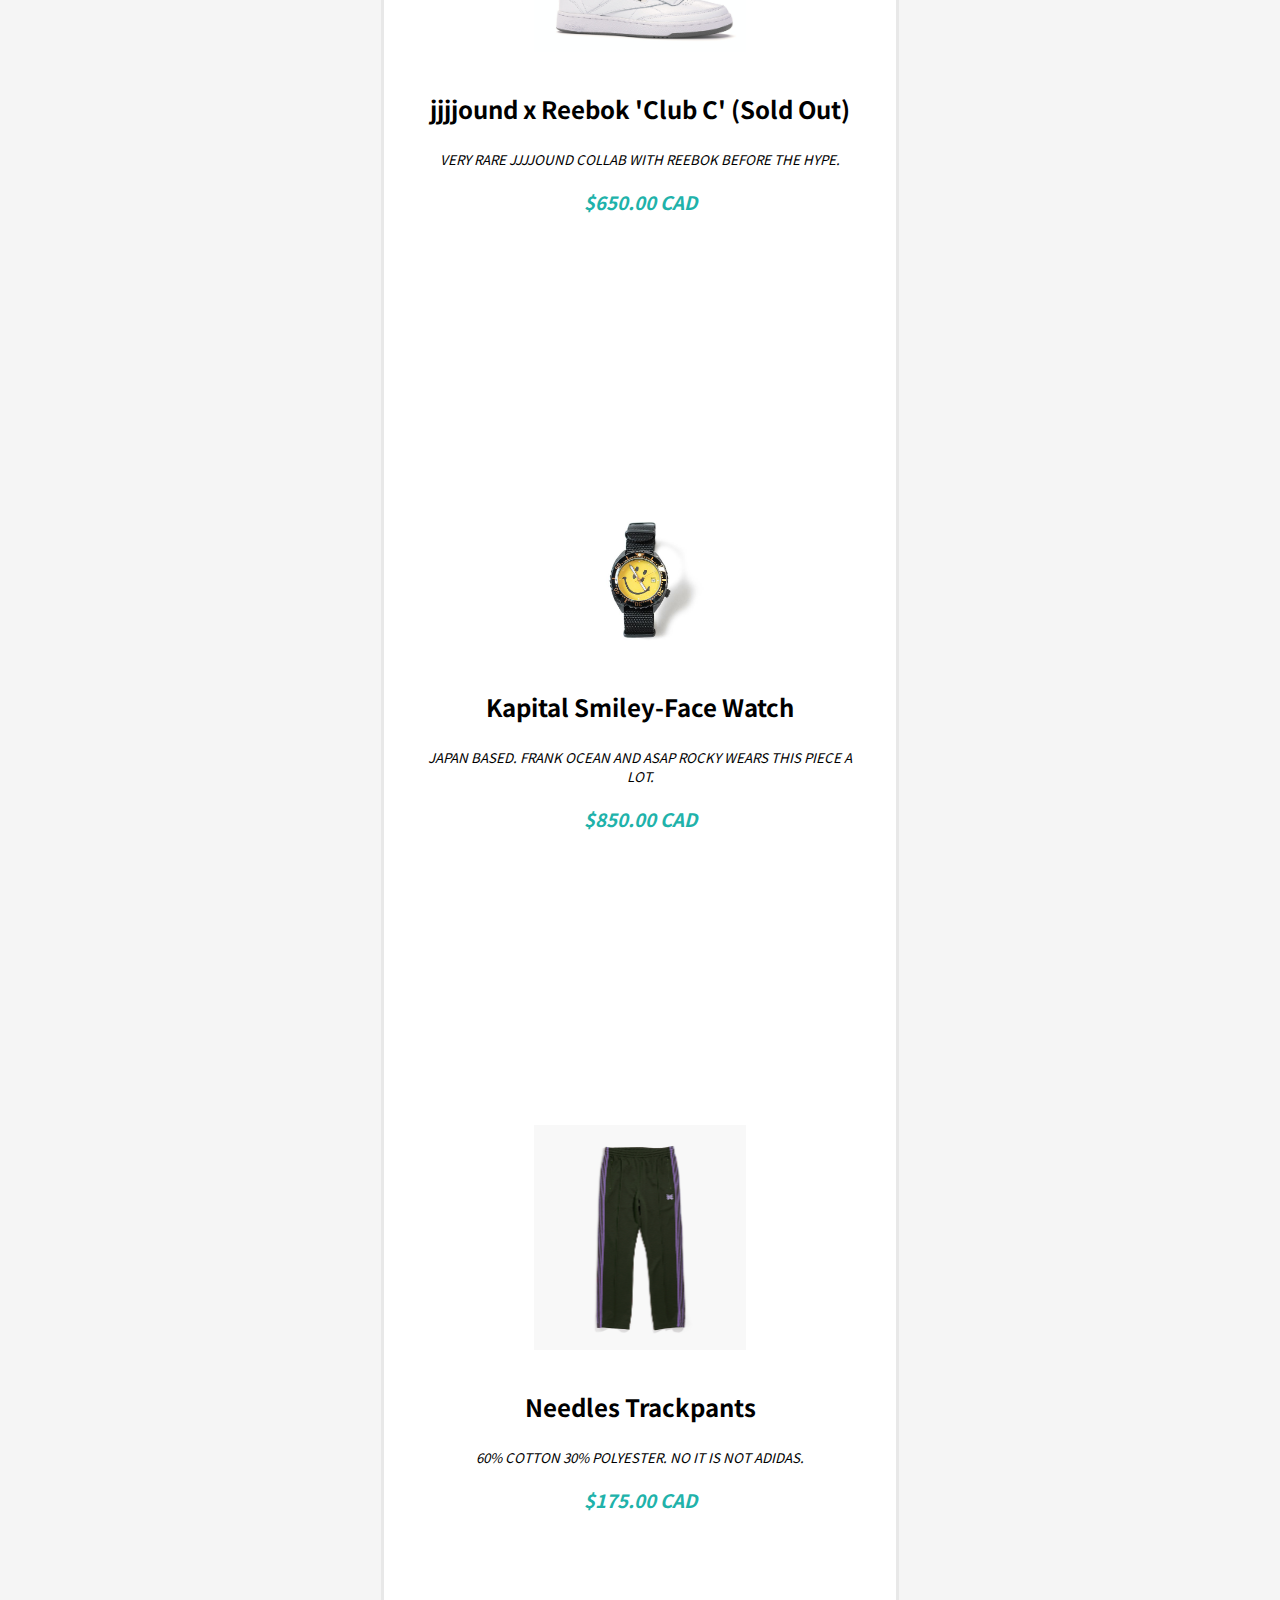
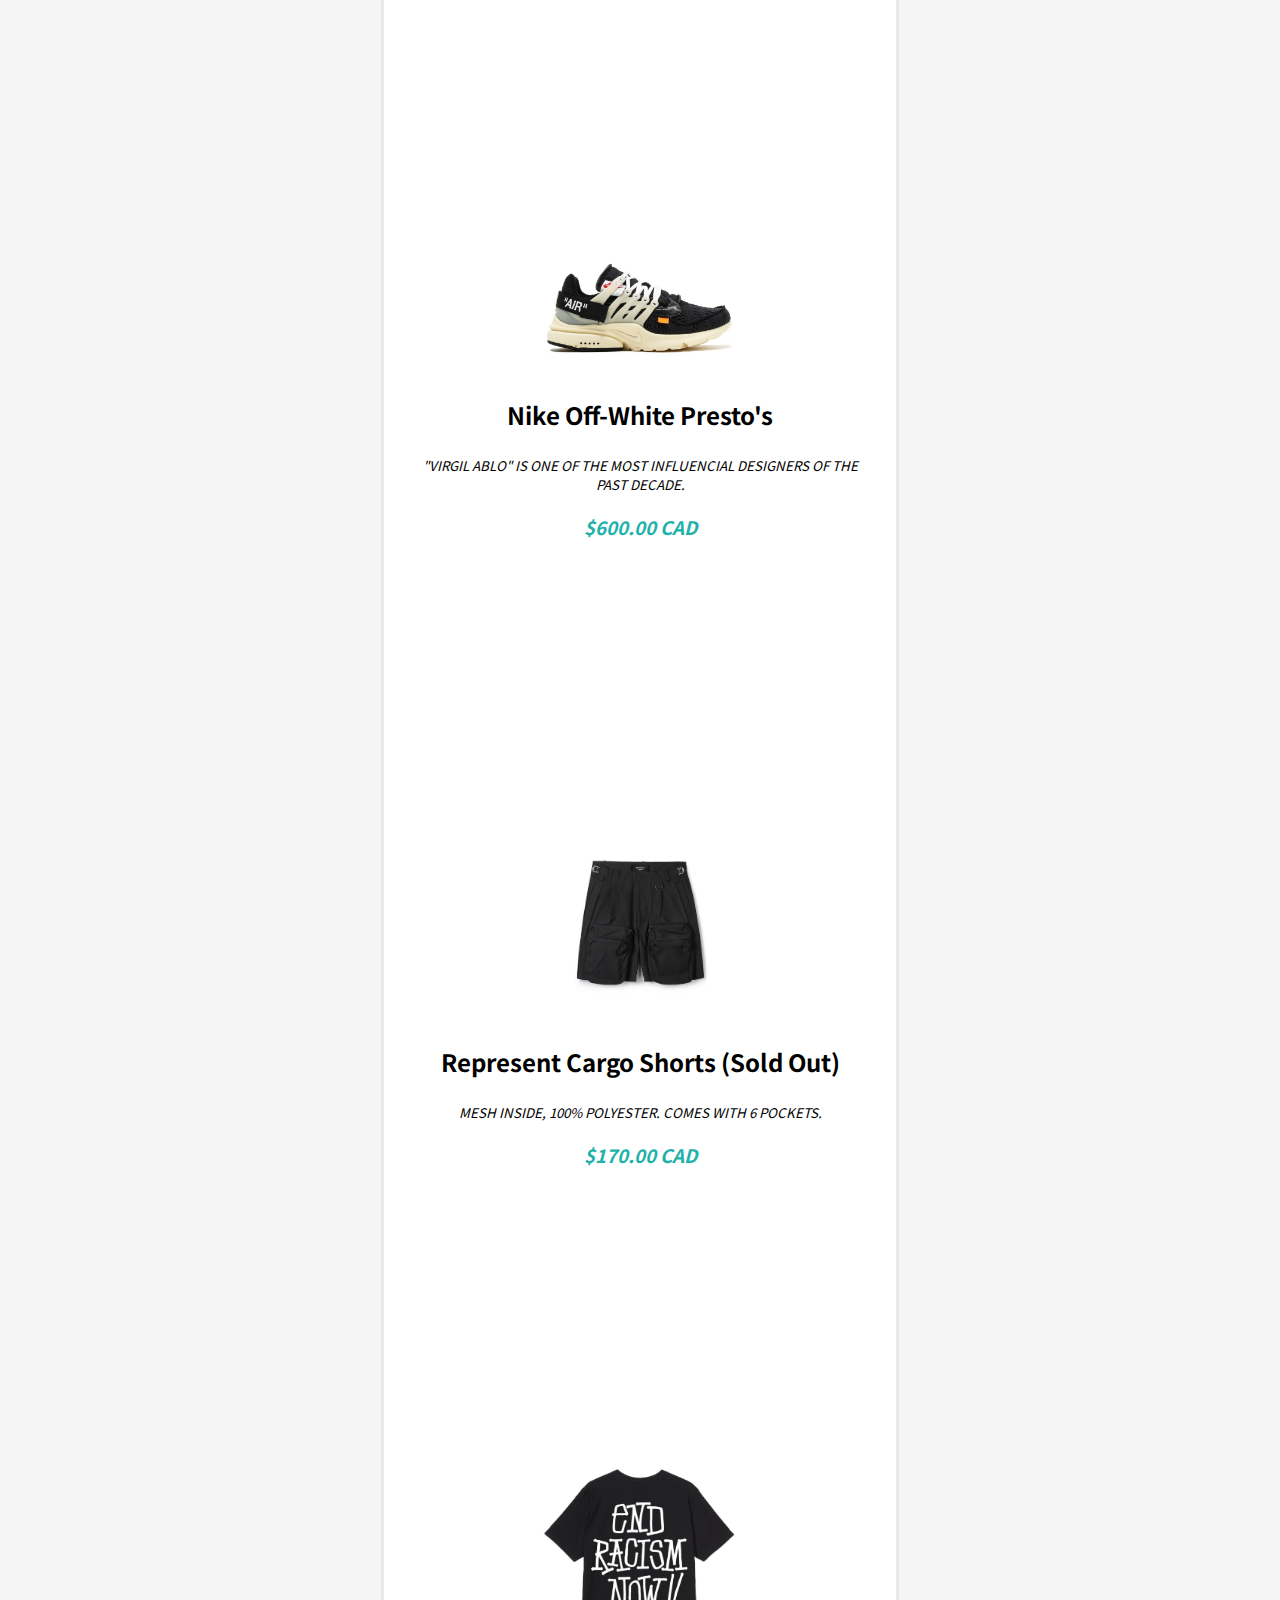
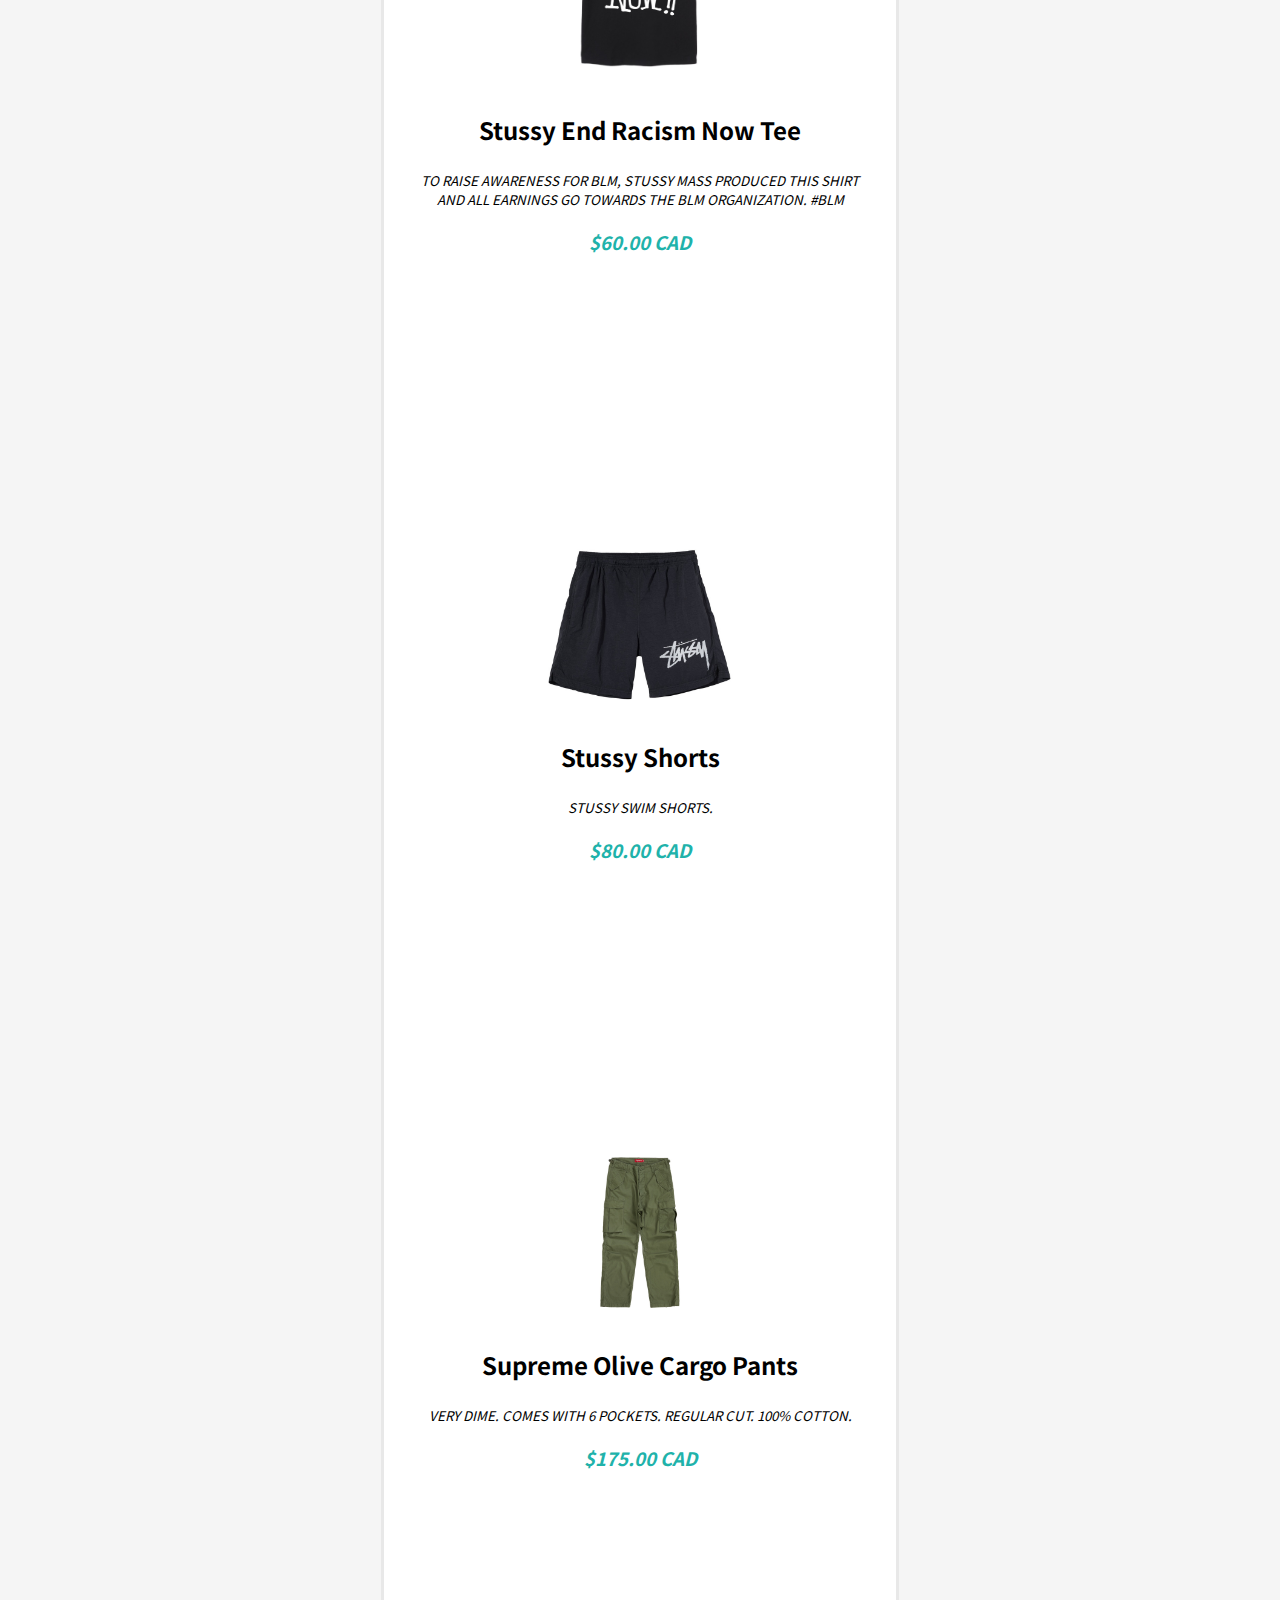
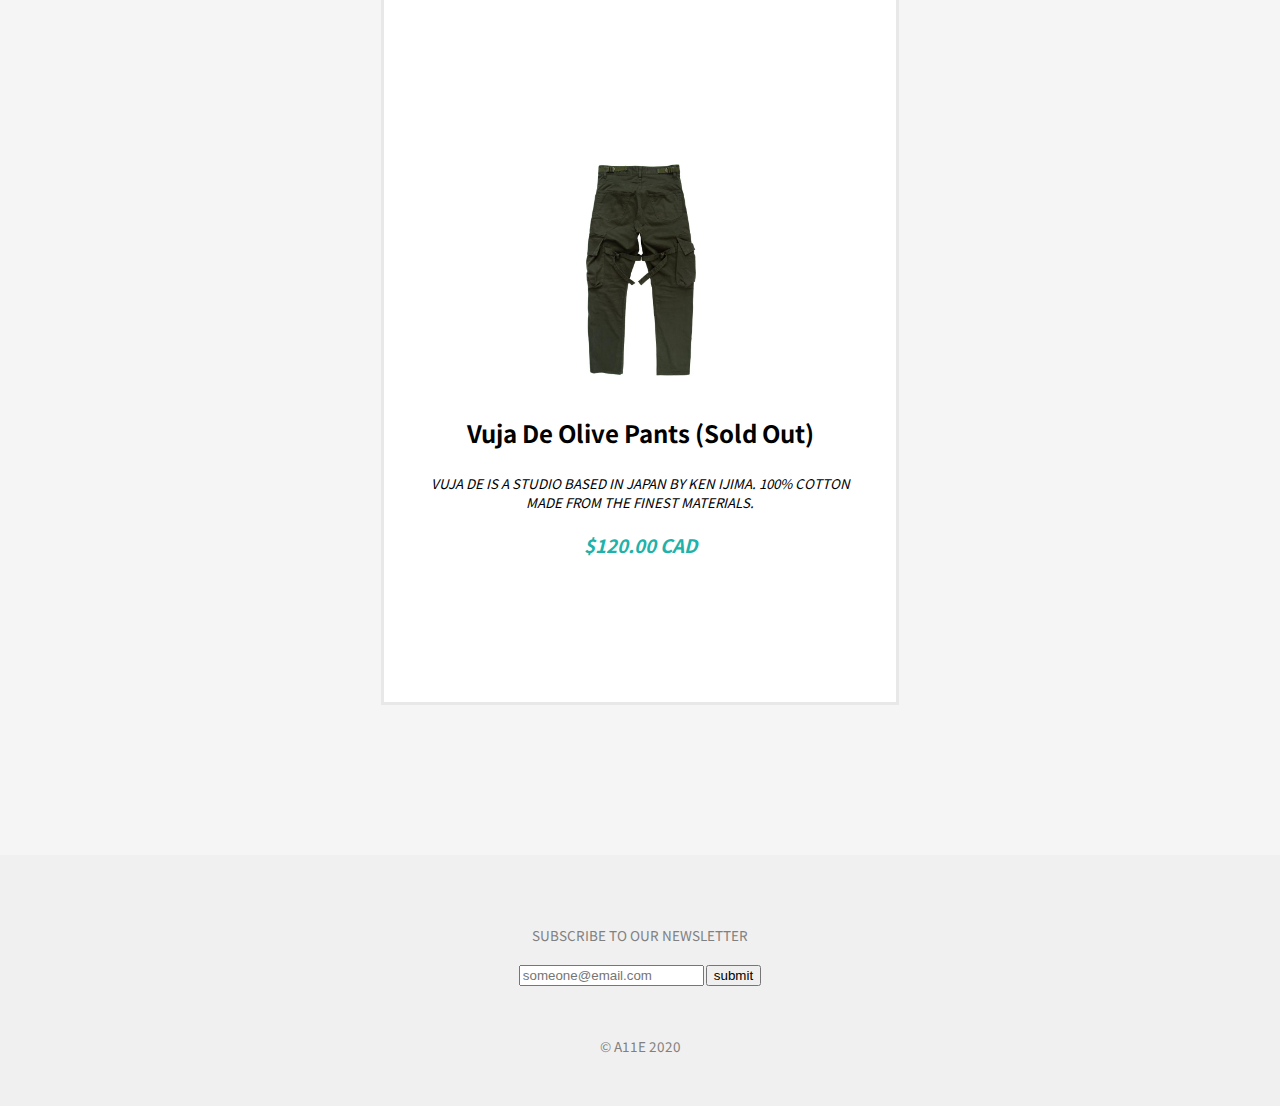
==== commit 07c5bc0c: "bee" ====
--- a/index.html
+++ b/index.html
@@ -4,8 +4,24 @@
 <head>
   <meta charset="utf-8" />
   <link rel="stylesheet" href="css/style.css">
+
+
+  <!-- External CSS Libraries - Bootstrap Scripts (For stylistic purposes) -->
+  <script src="https://code.jquery.com/jquery-3.3.1.slim.min.js"
+    integrity="sha384-q8i/X+965DzO0rT7abK41JStQIAqVgRVzpbzo5smXKp4YfRvH+8abtTE1Pi6jizo"
+    crossorigin="anonymous"></script>
+  <script src="https://cdnjs.cloudflare.com/ajax/libs/popper.js/1.14.7/umd/popper.min.js"
+    integrity="sha384-UO2eT0CpHqdSJQ6hJty5KVphtPhzWj9WO1clHTMGa3JDZwrnQq4sF86dIHNDz0W1"
+    crossorigin="anonymous"></script>
+  <script src="https://stackpath.bootstrapcdn.com/bootstrap/4.3.1/js/bootstrap.min.js"
+    integrity="sha384-JjSmVgyd0p3pXB1rRibZUAYoIIy6OrQ6VrjIEaFf/nJGzIxFDsf4x0xIM+B07jRM"
+    crossorigin="anonymous"></script>
+
+  <!--  scripts -->
+  <script src="scripts/script.js"></script>
+  <script src="scripts/contact.js"></script>
+
   <!-- custom font -->
-  <script src="scripts/script.js"></script>
   <link href="https://fonts.googleapis.com/css2?family=Noto+Sans+JP:wght@300;400;700&display=swap" rel="stylesheet">
   <title>HOME</title>
 </head>
@@ -30,7 +46,8 @@
     <a class="#main" href="index.html">HOME</a>
     <a href="#shop">SHOP</a>
     <a href="info.html">INFO</a>
-    <a href="#contact">CONTACT</a>
+    <a href="contact.html">CONTACT</a>
+    <a href="reflect.html">REFLECT</a>
     <a style="color: green;" href="#cart">CART</a>
   </nav>
 
@@ -231,7 +248,16 @@
 
   </div>
 
+
+
   <div class="footer-container">
+    <h2 style="padding-bottom: 20px;" class="cta-text">SUBSCRIBE TO OUR NEWSLETTER</h2>
+    <form action="https://formspree.io/meqrnngl" method="POST">
+      <label class="email-label">
+        <input placeholder="someone@email.com" type="email" name="_replyto" required>
+      </label>
+      <input type="submit" value="submit">
+    </form>
     <h2>© A11E 2020</h2>
   </div>
 
--- a/css/style.css
+++ b/css/style.css
@@ -140,7 +140,11 @@
   padding-right: 30px;
 }
 
-
+/*CONTACTHTML*/
+.container-contact {
+  text-align: center;
+  padding: 7% 15%;
+}
 
 
 
@@ -156,7 +160,6 @@
 
 }
 
-/*INFO HTML*/
 
 .info-container {
   padding-top: 100px;
